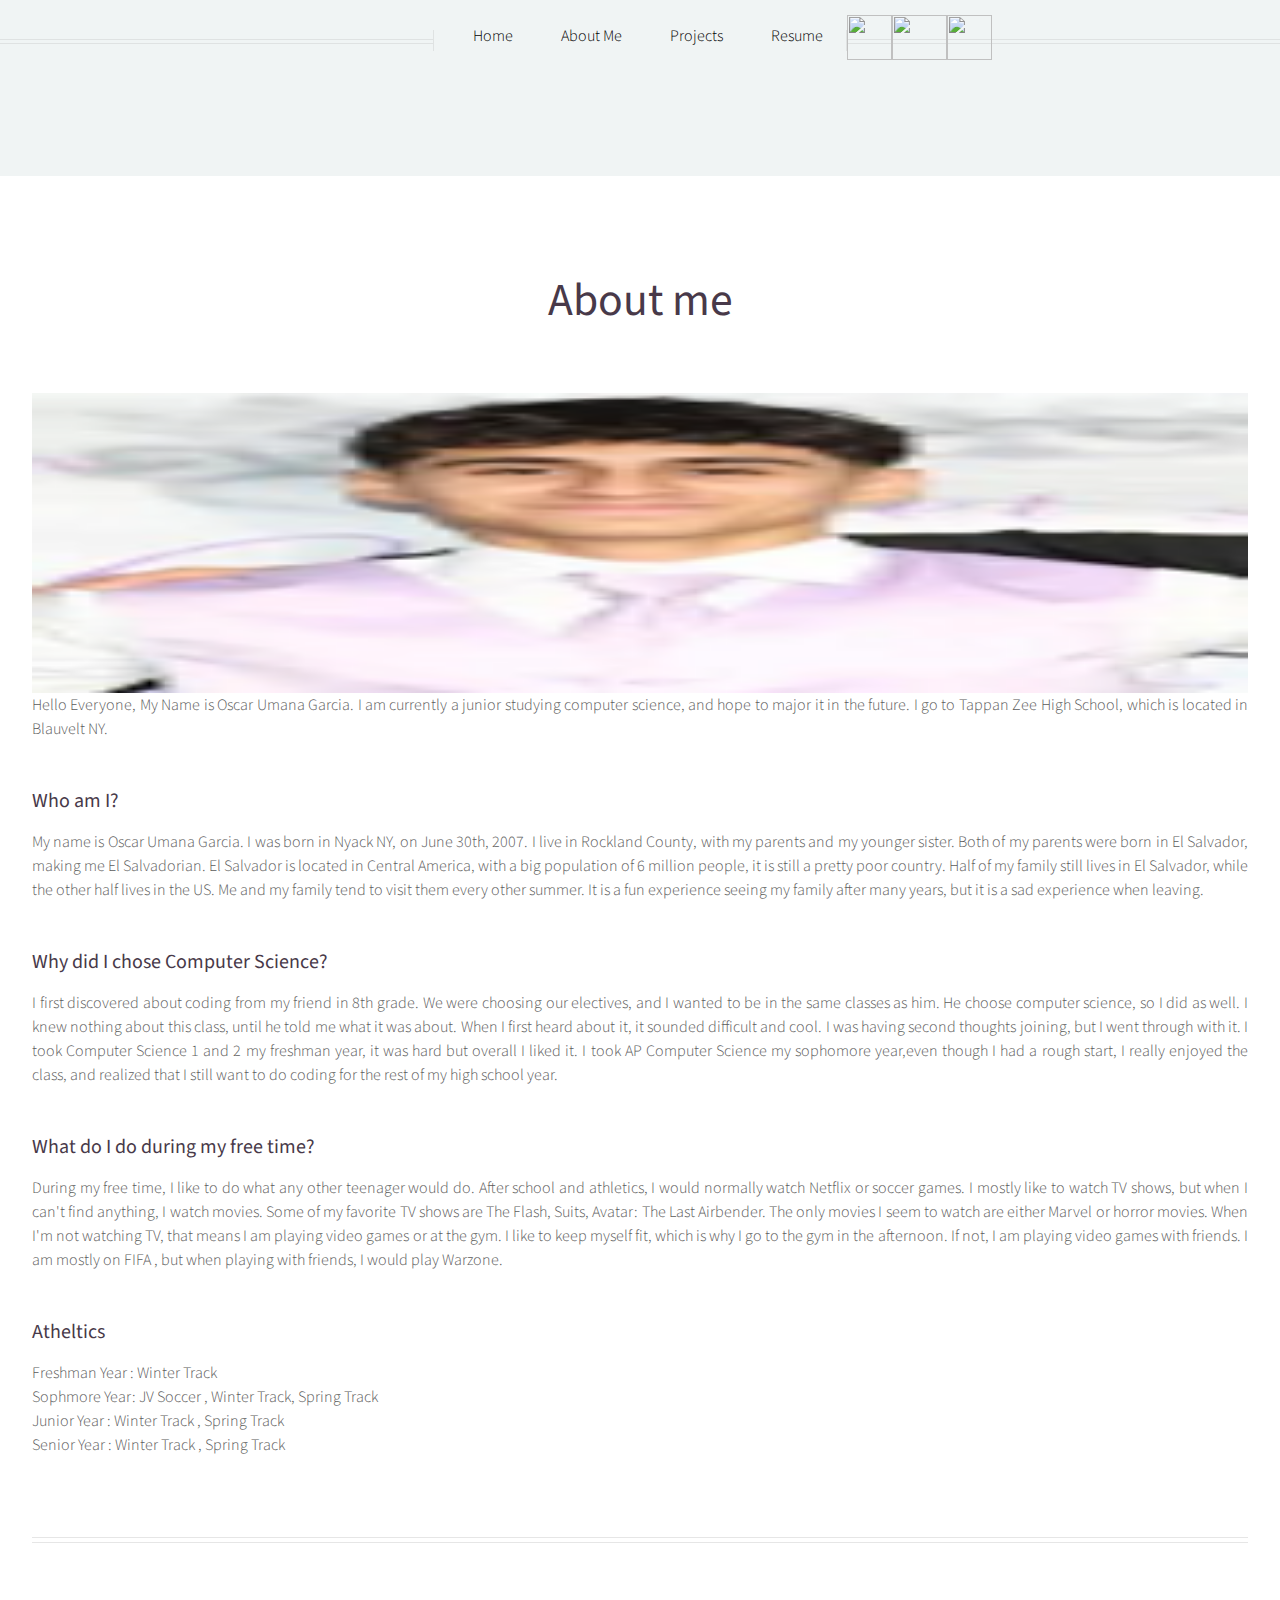
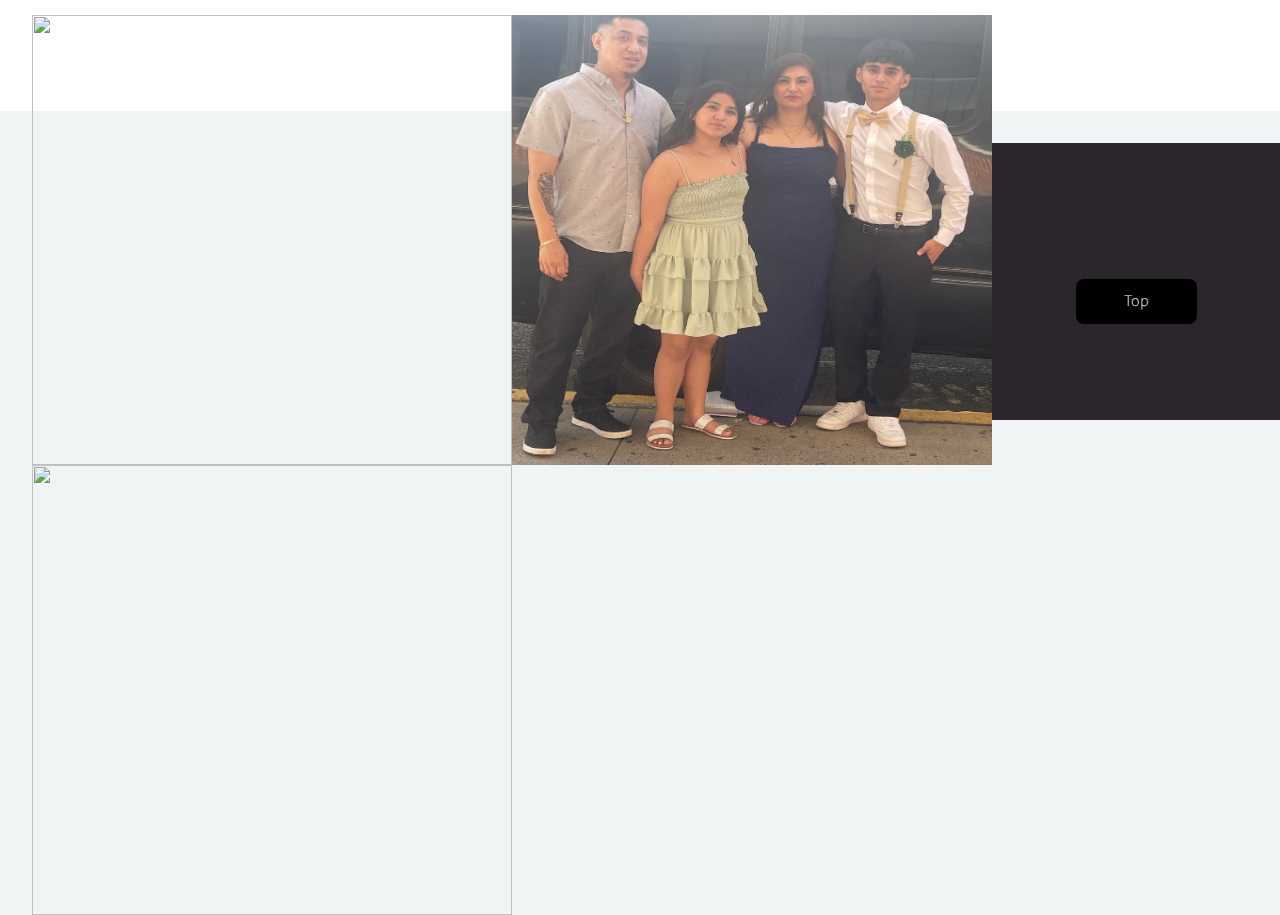
==== a.html @ 3006fb15 "Update a.html" ====
<!DOCTYPE HTML>
<!--
	Helios by HTML5 UP
	html5up.net | @ajlkn
	Free for personal and commercial use under the CCA 3.0 license (html5up.net/license)
-->
<html lang=en>
	<head>
		<title>Oscars Website - About Me</title>
		<meta charset="utf-8" />
		<meta name="viewport" content="width=device-width, initial-scale=1, user-scalable=no" />
		<link rel="stylesheet" href="assets/css/main.css" />
		<noscript><link rel="stylesheet" href="assets/css/noscript.css" /></noscript>
	</head>
	<body class="no-sidebar is-preload">
		<div id="page-wrapper">

			<!-- Header -->
				<div id="header">


					<!-- Nav -->
						<nav id="nav">
							<ul>
								<li><a href="index.html">Home</a></li>
								<li><a href="a.html">About Me</a></li>
								<li><a href="pw.html">Projects</a></li>
								<li><a href="https://online.flippingbook.com/view/595053201/">Resume</a></li>
							</ul>
							<div class="inline-block">
									<a href = "https://github.com/OU4583" target = "_blank"><img src="images/gh.png" width="45" height="45"></a>
									<a href = "mailto:oumanahev@gmail.com"><img src="images/pic.png" width="55" height="45"></a>
									<a href = "https://www.instagram.com/oscar.umana1/" target = "_blank"><img src="images/inst.png" width="45" height="45"></a>
							</div>
						</nav>
					<style>
						nav{
							color:black;
						}

						.inline-block{
							display:inline-block;
							position:absolute;
							bottom:15px;
							
						}

						body{
							min-width: 700px;
						}
					</style>
				</div>
				
				
			<!-- Main -->
				<div class="wrapper style1">

					<div class="container">
						<article id="main" class="special">
							<header>
								<h2><a href="#">About me</a></h2>
							</header>
							<div class="bt">
								<a href="#" class="image featured"><img src="images/me.png"  height="300"/></a>
								<p>
									Hello Everyone, My Name is Oscar Umana Garcia. I am currently a junior studying computer science, and hope to major it in the future. I go to Tappan Zee High School, which is located in Blauvelt NY. 
								</p>
							</div>

							<style>
								img{
									float:left;
								}
								.p{
									float:right;
								}
							</style>
							
<!--About Me Start-->		<section>
								<header>
									<h3>Who am I?</h3>
								</header>
								<p>
									My name is Oscar Umana Garcia. I was born in Nyack NY, on June 30th, 2007. I live in Rockland County, with my parents and my younger sister.
                                    Both of my parents were born in El Salvador, making me El Salvadorian. El Salvador is located in Central America,
                                    with a big population of 6 million people, it is still a pretty poor country. Half of my family still lives in El Salvador, while the 
                                    other half lives in the US. Me and my family tend to visit them every other summer. It is a fun experience seeing my family after many years,
                                    but it is a sad experience when leaving.
								</p>
							</section>
							<section>
								<header>
									<h3>Why did I chose Computer Science?</h3>
								</header>
								<p>
									I first discovered about coding from my friend in 8th grade. We were choosing our electives, and I wanted to be in the same classes as him. 
									He choose computer science, so I did as well. I knew nothing about this class, until he told me what it was about. When I first heard about it, 
									it sounded difficult and cool. I was having second thoughts joining, but I went through with it. I took Computer Science 1 and 2 my freshman 
									year, it was hard but overall I liked it. I took AP Computer Science my sophomore year,even though I had a rough start, I really enjoyed the 
									class, and realized that I still want to do coding for the rest of my high school year.


									
								</p>
							</section>
							<section>
								<header>
									<h3>What do I do during my free time?</h3>
								</header>
								<p>
									During my free time, I like to do what any other teenager would do. After school and athletics, I would normally watch Netflix or soccer games.
                                    I mostly like to watch TV shows, but when I can't find anything, I watch movies. Some of my favorite TV shows are The Flash, Suits, Avatar: The Last
                                    Airbender. The only movies I seem to watch are either Marvel or horror movies. When I'm not watching TV, that means I am playing video games or at
                                    the gym. I like to keep myself fit, which is why I go to the gym in the afternoon. If not, I am playing video games with friends. I am mostly on FIFA
                                    , but when playing with friends, I would play Warzone.
								</p>
							</section>
							<section>
								<header>
									<h3>Atheltics</h3>
								</header>
								<p>
									
									<div></div>Freshman Year : Winter Track<div></div>Sophmore Year: JV Soccer , Winter Track, Spring Track<div></div>Junior Year : Winter Track , Spring Track<div></div>Senior Year : Winter Track , Spring Track
								</p>
							</section>
<!--About Me End-->	</article>

						<hr />

<!--Pictures-->
					</div>
					<main class="workmain">
							

							<div class="port">
								<img class="w" src="images/baby.png" width="480" height="450">
								<img class="work" src="images/i2.jpg" width="480" height="450">
								<img class="working" src="images/g.png" width="480" height="450">
							</div>
						<style>
							.w{
								display:inline-block;
								position:relative;
			
							}
							.work{
								display:inline-block;
								position:relative;
							}
							.working{
								display:inline-block;
								position:relative;
							}
							
						
						</style>
						
					</main>



				</div>
				

			<!-- Footer -->
			<div id="footer">
				<div class="but">
					<footer>
						<a href="#header" class="button">Top</a>
					</footer>

				</div>
				<style>
					.but{
						text-align:center;
					}
				</style>
				<div></div>
				
			</div>
		</div>
			</div>

	</div>

	<!-- Scripts -->
		<script src="assets/js/jquery.min.js"></script>
		<script src="assets/js/jquery.dropotron.min.js"></script>
		<script src="assets/js/jquery.scrolly.min.js"></script>
		<script src="assets/js/jquery.scrollex.min.js"></script>
		<script src="assets/js/browser.min.js"></script>
		<script src="assets/js/breakpoints.min.js"></script>
		<script src="assets/js/util.js"></script>
		<script src="assets/js/main.js"></script>

</body>
</html>
---- assets/css/main.css ----
@import url("https://fonts.googleapis.com/css?family=Source+Sans+Pro:300,300italic,400,400italic,600");
@import url("fontawesome-all.min.css");

/*
	Helios by HTML5 UP
	html5up.net | @ajlkn
	Free for personal and commercial use under the CCA 3.0 license (html5up.net/license)
*/

html, body, div, span, applet, object,
iframe, h1, h2, h3, h4, h5, h6, p, blockquote,
pre, a, abbr, acronym, address, big, cite,
code, del, dfn, em, img, ins, kbd, q, s, samp,
small, strike, strong, sub, sup, tt, var, b,
u, i, center, dl, dt, dd, ol, ul, li, fieldset,
form, label, legend, table, caption, tbody,
tfoot, thead, tr, th, td, article, aside,
canvas, details, embed, figure, figcaption,
footer, header, hgroup, menu, nav, output, ruby,
section, summary, time, mark, audio, video {
	margin: 0;
	padding: 0;
	border: 0;
	font-size: 100%;
	font: inherit;
	vertical-align: baseline;}

article, aside, details, figcaption, figure,
footer, header, hgroup, menu, nav, section {
	display: block;}

body {
	line-height: 1;
}

ol, ul {
	list-style: none;
}

blockquote, q {
	quotes: none;
}

	blockquote:before, blockquote:after, q:before, q:after {
		content: '';
		content: none;
	}

table {
	border-collapse: collapse;
	border-spacing: 0;
}

body {
	-webkit-text-size-adjust: none;
}

mark {
	background-color: transparent;
	color: inherit;
}

p3{
	font-size:100em;
}

input::-moz-focus-inner {
	border: 0;
	padding: 0;
}

input, select, textarea {
	-moz-appearance: none;
	-webkit-appearance: none;
	-ms-appearance: none;
	appearance: none;
}

/* Basic */

	html {
		box-sizing: border-box;
	}

	*, *:before, *:after {
		box-sizing: inherit;
	}

	body {
		background: #f0f4f4;
		color: #5b5b5b;
		font-size: 15pt;
		line-height: 1.85em;
		font-family: 'Source Sans Pro', sans-serif;
		font-weight: 300;
	}

		body.is-preload *, body.is-preload *:before, body.is-preload *:after {
			-moz-animation: none !important;
			-webkit-animation: none !important;
			-ms-animation: none !important;
			animation: none !important;
			-moz-transition: none !important;
			-webkit-transition: none !important;
			-ms-transition: none !important;
			transition: none !important;
		}

	input, textarea, select {
		font-size: 15pt;
		line-height: 1.85em;
		font-family: 'Source Sans Pro', sans-serif;
		font-weight: 300;
	}

	h1, h2, h3, h4, h5, h6 {
		font-weight: 400;
		color: #483949;
		line-height: 1.25em;
	}

	h1 a, h2 a, h3 a, h4 a, h5 a, h6 a {
		color: inherit;
		text-decoration: none;
		border-bottom-color: transparent;
	}

	h1 strong, h2 strong, h3 strong, h4 strong, h5 strong, h6 strong {
		font-weight: 600;
	}

	h2 {
		font-size: 2.85em;
	}

	h3 {
		font-size: 1.25em;
	}

	h4 {
		font-size: 1em;
		margin: 0 0 0.25em 0;
	}

	strong, b {
		font-weight: 400;
		color: #483949;
	}

	em, i {
		font-style: italic;
	}

	a {
		color: inherit;
		border-bottom: solid 1px rgba(128, 128, 128, 0.15);
		text-decoration: none;
		-moz-transition: background-color 0.35s ease-in-out, color 0.35s ease-in-out, border-bottom-color 0.35s ease-in-out;
		-webkit-transition: background-color 0.35s ease-in-out, color 0.35s ease-in-out, border-bottom-color 0.35s ease-in-out;
		-ms-transition: background-color 0.35s ease-in-out, color 0.35s ease-in-out, border-bottom-color 0.35s ease-in-out;
		transition: background-color 0.35s ease-in-out, color 0.35s ease-in-out, border-bottom-color 0.35s ease-in-out;
	}

		a:hover {
			color: #ef8376;
			border-bottom-color: transparent;
		}

	sub {
		position: relative;
		top: 0.5em;
		font-size: 0.8em;
	}

	sup {
		position: relative;
		top: -0.5em;
		font-size: 0.8em;
	}

	blockquote {
		border-left: solid 0.5em #ddd;
		padding: 1em 0 1em 2em;
		font-style: italic;
	}

	p, ul, ol, dl, table {
		margin-bottom: 1em;
	}

	p {
		text-align: justify;
	}

	br.clear {
		clear: both;
	}

	hr {
		position: relative;
		display: block;
		border: 0;
		top: 4.5em;
		margin-bottom: 9em;
		height: 6px;
		border-top: solid 1px rgba(128, 128, 128, 0.2);
		border-bottom: solid 1px rgba(128, 128, 128, 0.2);
	}

		hr:before, hr:after {
			content: '';
			position: absolute;
			top: -8px;
			display: block;
			width: 1px;
			height: 21px;
			background: rgba(128, 128, 128, 0.2);
		}

		hr:before {
			left: -1px;
		}

		hr:after {
			right: -1px;
		}

	.timestamp {
		color: rgba(128, 128, 128, 0.75);
		font-size: 0.8em;
	}

/* Container */

	.container {
		margin: 0 auto;
		max-width: 100%;
		width: 1400px;
	}

		@media screen and (max-width: 1680px) {

			.container {
				width: 1200px;
			}

		}

		@media screen and (max-width: 1280px) {

			.container {
				width: 100%;
			}

		}

		@media screen and (max-width: 960px) {

			.container {
				width: 100%;
			}

		}

		@media screen and (max-width: 840px) {

			.container {
				width: 100%;
			}

		}

		@media screen and (max-width: 736px) {

			.container {
				width: 100%;
			}

		}

/* Row */

	.row {
		display: flex;
		flex-wrap: wrap;
		box-sizing: border-box;
		align-items: stretch;
	}

		.row > * {
			box-sizing: border-box;
		}

		.row.gtr-uniform > * > :last-child {
			margin-bottom: 0;
		}

		.row.aln-left {
			justify-content: flex-start;
		}

		.row.aln-center {
			justify-content: center;
		}

		.row.aln-right {
			justify-content: flex-end;
		}

		.row.aln-top {
			align-items: flex-start;
		}

		.row.aln-middle {
			align-items: center;
		}

		.row.aln-bottom {
			align-items: flex-end;
		}

		.row > .imp {
			order: -1;
		}

		.row > .col-1 {
			width: 8.33333%;
		}

		.row > .off-1 {
			margin-left: 8.33333%;
		}

		.row > .col-2 {
			width: 16.66667%;
		}

		.row > .off-2 {
			margin-left: 16.66667%;
		}

		.row > .col-3 {
			width: 25%;
		}

		.row > .off-3 {
			margin-left: 25%;
		}

		.row > .col-4 {
			width: 33.33333%;
		}

		.row > .off-4 {
			margin-left: 33.33333%;
		}

		.row > .col-5 {
			width: 41.66667%;
		}

		.row > .off-5 {
			margin-left: 41.66667%;
		}

		.row > .col-6 {
			width: 50%;
		}

		.row > .off-6 {
			margin-left: 50%;
		}

		.row > .col-7 {
			width: 58.33333%;
		}

		.row > .off-7 {
			margin-left: 58.33333%;
		}

		.row > .col-8 {
			width: 66.66667%;
		}

		.row > .off-8 {
			margin-left: 66.66667%;
		}

		.row > .col-9 {
			width: 75%;
		}

		.row > .off-9 {
			margin-left: 75%;
		}

		.row > .col-10 {
			width: 83.33333%;
		}

		.row > .off-10 {
			margin-left: 83.33333%;
		}

		.row > .col-11 {
			width: 91.66667%;
		}

		.row > .off-11 {
			margin-left: 91.66667%;
		}

		.row > .col-12 {
			width: 100%;
		}

		.row > .off-12 {
			margin-left: 100%;
		}

		.row.gtr-0 {
			margin-top: 0px;
			margin-left: 0px;
		}

			.row.gtr-0 > * {
				padding: 0px 0 0 0px;
			}

			.row.gtr-0.gtr-uniform {
				margin-top: 0px;
			}

				.row.gtr-0.gtr-uniform > * {
					padding-top: 0px;
				}

		.row.gtr-25 {
			margin-top: -10px;
			margin-left: -10px;
		}

			.row.gtr-25 > * {
				padding: 10px 0 0 10px;
			}

			.row.gtr-25.gtr-uniform {
				margin-top: -10px;
			}

				.row.gtr-25.gtr-uniform > * {
					padding-top: 10px;
				}

		.row.gtr-50 {
			margin-top: -20px;
			margin-left: -20px;
		}

			.row.gtr-50 > * {
				padding: 20px 0 0 20px;
			}

			.row.gtr-50.gtr-uniform {
				margin-top: -20px;
			}

				.row.gtr-50.gtr-uniform > * {
					padding-top: 20px;
				}

		.row {
			margin-top: -40px;
			margin-left: -40px;
		}

			.row > * {
				padding: 40px 0 0 40px;
			}

			.row.gtr-uniform {
				margin-top: -40px;
			}

				.row.gtr-uniform > * {
					padding-top: 40px;
				}

		.row.gtr-150 {
			margin-top: -60px;
			margin-left: -60px;
		}

			.row.gtr-150 > * {
				padding: 60px 0 0 60px;
			}

			.row.gtr-150.gtr-uniform {
				margin-top: -60px;
			}

				.row.gtr-150.gtr-uniform > * {
					padding-top: 60px;
				}

		.row.gtr-200 {
			margin-top: -80px;
			margin-left: -80px;
		}

			.row.gtr-200 > * {
				padding: 80px 0 0 80px;
			}

			.row.gtr-200.gtr-uniform {
				margin-top: -80px;
			}

				.row.gtr-200.gtr-uniform > * {
					padding-top: 80px;
				}

		@media screen and (max-width: 1680px) {

			.row {
				display: flex;
				flex-wrap: wrap;
				box-sizing: border-box;
				align-items: stretch;
			}

				.row > * {
					box-sizing: border-box;
				}

				.row.gtr-uniform > * > :last-child {
					margin-bottom: 0;
				}

				.row.aln-left {
					justify-content: flex-start;
				}

				.row.aln-center {
					justify-content: center;
				}

				.row.aln-right {
					justify-content: flex-end;
				}

				.row.aln-top {
					align-items: flex-start;
				}

				.row.aln-middle {
					align-items: center;
				}

				.row.aln-bottom {
					align-items: flex-end;
				}

				.row > .imp-wide {
					order: -1;
				}

				.row > .col-1-wide {
					width: 8.33333%;
				}

				.row > .off-1-wide {
					margin-left: 8.33333%;
				}

				.row > .col-2-wide {
					width: 16.66667%;
				}

				.row > .off-2-wide {
					margin-left: 16.66667%;
				}

				.row > .col-3-wide {
					width: 25%;
				}

				.row > .off-3-wide {
					margin-left: 25%;
				}

				.row > .col-4-wide {
					width: 33.33333%;
				}

				.row > .off-4-wide {
					margin-left: 33.33333%;
				}

				.row > .col-5-wide {
					width: 41.66667%;
				}

				.row > .off-5-wide {
					margin-left: 41.66667%;
				}

				.row > .col-6-wide {
					width: 50%;
				}

				.row > .off-6-wide {
					margin-left: 50%;
				}

				.row > .col-7-wide {
					width: 58.33333%;
				}

				.row > .off-7-wide {
					margin-left: 58.33333%;
				}

				.row > .col-8-wide {
					width: 66.66667%;
				}

				.row > .off-8-wide {
					margin-left: 66.66667%;
				}

				.row > .col-9-wide {
					width: 75%;
				}

				.row > .off-9-wide {
					margin-left: 75%;
				}

				.row > .col-10-wide {
					width: 83.33333%;
				}

				.row > .off-10-wide {
					margin-left: 83.33333%;
				}

				.row > .col-11-wide {
					width: 91.66667%;
				}

				.row > .off-11-wide {
					margin-left: 91.66667%;
				}

				.row > .col-12-wide {
					width: 100%;
				}

				.row > .off-12-wide {
					margin-left: 100%;
				}

				.row.gtr-0 {
					margin-top: 0px;
					margin-left: 0px;
				}

					.row.gtr-0 > * {
						padding: 0px 0 0 0px;
					}

					.row.gtr-0.gtr-uniform {
						margin-top: 0px;
					}

						.row.gtr-0.gtr-uniform > * {
							padding-top: 0px;
						}

				.row.gtr-25 {
					margin-top: -10px;
					margin-left: -10px;
				}

					.row.gtr-25 > * {
						padding: 10px 0 0 10px;
					}

					.row.gtr-25.gtr-uniform {
						margin-top: -10px;
					}

						.row.gtr-25.gtr-uniform > * {
							padding-top: 10px;
						}

				.row.gtr-50 {
					margin-top: -20px;
					margin-left: -20px;
				}

					.row.gtr-50 > * {
						padding: 20px 0 0 20px;
					}

					.row.gtr-50.gtr-uniform {
						margin-top: -20px;
					}

						.row.gtr-50.gtr-uniform > * {
							padding-top: 20px;
						}

				.row {
					margin-top: -40px;
					margin-left: -40px;
				}

					.row > * {
						padding: 40px 0 0 40px;
					}

					.row.gtr-uniform {
						margin-top: -40px;
					}

						.row.gtr-uniform > * {
							padding-top: 40px;
						}

				.row.gtr-150 {
					margin-top: -60px;
					margin-left: -60px;
				}

					.row.gtr-150 > * {
						padding: 60px 0 0 60px;
					}

					.row.gtr-150.gtr-uniform {
						margin-top: -60px;
					}

						.row.gtr-150.gtr-uniform > * {
							padding-top: 60px;
						}

				.row.gtr-200 {
					margin-top: -80px;
					margin-left: -80px;
				}

					.row.gtr-200 > * {
						padding: 80px 0 0 80px;
					}

					.row.gtr-200.gtr-uniform {
						margin-top: -80px;
					}

						.row.gtr-200.gtr-uniform > * {
							padding-top: 80px;
						}

		}

		@media screen and (max-width: 1280px) {

			.row {
				display: flex;
				flex-wrap: wrap;
				box-sizing: border-box;
				align-items: stretch;
			}

				.row > * {
					box-sizing: border-box;
				}

				.row.gtr-uniform > * > :last-child {
					margin-bottom: 0;
				}

				.row.aln-left {
					justify-content: flex-start;
				}

				.row.aln-center {
					justify-content: center;
				}

				.row.aln-right {
					justify-content: flex-end;
				}

				.row.aln-top {
					align-items: flex-start;
				}

				.row.aln-middle {
					align-items: center;
				}

				.row.aln-bottom {
					align-items: flex-end;
				}

				.row > .imp-normal {
					order: -1;
				}

				.row > .col-1-normal {
					width: 8.33333%;
				}

				.row > .off-1-normal {
					margin-left: 8.33333%;
				}

				.row > .col-2-normal {
					width: 16.66667%;
				}

				.row > .off-2-normal {
					margin-left: 16.66667%;
				}

				.row > .col-3-normal {
					width: 25%;
				}

				.row > .off-3-normal {
					margin-left: 25%;
				}

				.row > .col-4-normal {
					width: 33.33333%;
				}

				.row > .off-4-normal {
					margin-left: 33.33333%;
				}

				.row > .col-5-normal {
					width: 41.66667%;
				}

				.row > .off-5-normal {
					margin-left: 41.66667%;
				}

				.row > .col-6-normal {
					width: 50%;
				}

				.row > .off-6-normal {
					margin-left: 50%;
				}

				.row > .col-7-normal {
					width: 58.33333%;
				}

				.row > .off-7-normal {
					margin-left: 58.33333%;
				}

				.row > .col-8-normal {
					width: 66.66667%;
				}

				.row > .off-8-normal {
					margin-left: 66.66667%;
				}

				.row > .col-9-normal {
					width: 75%;
				}

				.row > .off-9-normal {
					margin-left: 75%;
				}

				.row > .col-10-normal {
					width: 83.33333%;
				}

				.row > .off-10-normal {
					margin-left: 83.33333%;
				}

				.row > .col-11-normal {
					width: 91.66667%;
				}

				.row > .off-11-normal {
					margin-left: 91.66667%;
				}

				.row > .col-12-normal {
					width: 100%;
				}

				.row > .off-12-normal {
					margin-left: 100%;
				}

				.row.gtr-0 {
					margin-top: 0px;
					margin-left: 0px;
				}

					.row.gtr-0 > * {
						padding: 0px 0 0 0px;
					}

					.row.gtr-0.gtr-uniform {
						margin-top: 0px;
					}

						.row.gtr-0.gtr-uniform > * {
							padding-top: 0px;
						}

				.row.gtr-25 {
					margin-top: -9px;
					margin-left: -9px;
				}

					.row.gtr-25 > * {
						padding: 9px 0 0 9px;
					}

					.row.gtr-25.gtr-uniform {
						margin-top: -9px;
					}

						.row.gtr-25.gtr-uniform > * {
							padding-top: 9px;
						}

				.row.gtr-50 {
					margin-top: -18px;
					margin-left: -18px;
				}

					.row.gtr-50 > * {
						padding: 18px 0 0 18px;
					}

					.row.gtr-50.gtr-uniform {
						margin-top: -18px;
					}

						.row.gtr-50.gtr-uniform > * {
							padding-top: 18px;
						}

				.row {
					margin-top: -36px;
					margin-left: -36px;
				}

					.row > * {
						padding: 36px 0 0 36px;
					}

					.row.gtr-uniform {
						margin-top: -36px;
					}

						.row.gtr-uniform > * {
							padding-top: 36px;
						}

				.row.gtr-150 {
					margin-top: -54px;
					margin-left: -54px;
				}

					.row.gtr-150 > * {
						padding: 54px 0 0 54px;
					}

					.row.gtr-150.gtr-uniform {
						margin-top: -54px;
					}

						.row.gtr-150.gtr-uniform > * {
							padding-top: 54px;
						}

				.row.gtr-200 {
					margin-top: -72px;
					margin-left: -72px;
				}

					.row.gtr-200 > * {
						padding: 72px 0 0 72px;
					}

					.row.gtr-200.gtr-uniform {
						margin-top: -72px;
					}

						.row.gtr-200.gtr-uniform > * {
							padding-top: 72px;
						}

		}

		@media screen and (max-width: 960px) {

			.row {
				display: flex;
				flex-wrap: wrap;
				box-sizing: border-box;
				align-items: stretch;
			}

				.row > * {
					box-sizing: border-box;
				}

				.row.gtr-uniform > * > :last-child {
					margin-bottom: 0;
				}

				.row.aln-left {
					justify-content: flex-start;
				}

				.row.aln-center {
					justify-content: center;
				}

				.row.aln-right {
					justify-content: flex-end;
				}

				.row.aln-top {
					align-items: flex-start;
				}

				.row.aln-middle {
					align-items: center;
				}

				.row.aln-bottom {
					align-items: flex-end;
				}

				.row > .imp-narrow {
					order: -1;
				}

				.row > .col-1-narrow {
					width: 8.33333%;
				}

				.row > .off-1-narrow {
					margin-left: 8.33333%;
				}

				.row > .col-2-narrow {
					width: 16.66667%;
				}

				.row > .off-2-narrow {
					margin-left: 16.66667%;
				}

				.row > .col-3-narrow {
					width: 25%;
				}

				.row > .off-3-narrow {
					margin-left: 25%;
				}

				.row > .col-4-narrow {
					width: 33.33333%;
				}

				.row > .off-4-narrow {
					margin-left: 33.33333%;
				}

				.row > .col-5-narrow {
					width: 41.66667%;
				}

				.row > .off-5-narrow {
					margin-left: 41.66667%;
				}

				.row > .col-6-narrow {
					width: 50%;
				}

				.row > .off-6-narrow {
					margin-left: 50%;
				}

				.row > .col-7-narrow {
					width: 58.33333%;
				}

				.row > .off-7-narrow {
					margin-left: 58.33333%;
				}

				.row > .col-8-narrow {
					width: 66.66667%;
				}

				.row > .off-8-narrow {
					margin-left: 66.66667%;
				}

				.row > .col-9-narrow {
					width: 75%;
				}

				.row > .off-9-narrow {
					margin-left: 75%;
				}

				.row > .col-10-narrow {
					width: 83.33333%;
				}

				.row > .off-10-narrow {
					margin-left: 83.33333%;
				}

				.row > .col-11-narrow {
					width: 91.66667%;
				}

				.row > .off-11-narrow {
					margin-left: 91.66667%;
				}

				.row > .col-12-narrow {
					width: 100%;
				}

				.row > .off-12-narrow {
					margin-left: 100%;
				}

				.row.gtr-0 {
					margin-top: 0px;
					margin-left: 0px;
				}

					.row.gtr-0 > * {
						padding: 0px 0 0 0px;
					}

					.row.gtr-0.gtr-uniform {
						margin-top: 0px;
					}

						.row.gtr-0.gtr-uniform > * {
							padding-top: 0px;
						}

				.row.gtr-25 {
					margin-top: -8px;
					margin-left: -8px;
				}

					.row.gtr-25 > * {
						padding: 8px 0 0 8px;
					}

					.row.gtr-25.gtr-uniform {
						margin-top: -8px;
					}

						.row.gtr-25.gtr-uniform > * {
							padding-top: 8px;
						}

				.row.gtr-50 {
					margin-top: -16px;
					margin-left: -16px;
				}

					.row.gtr-50 > * {
						padding: 16px 0 0 16px;
					}

					.row.gtr-50.gtr-uniform {
						margin-top: -16px;
					}

						.row.gtr-50.gtr-uniform > * {
							padding-top: 16px;
						}

				.row {
					margin-top: -32px;
					margin-left: -32px;
				}

					.row > * {
						padding: 32px 0 0 32px;
					}

					.row.gtr-uniform {
						margin-top: -32px;
					}

						.row.gtr-uniform > * {
							padding-top: 32px;
						}

				.row.gtr-150 {
					margin-top: -48px;
					margin-left: -48px;
				}

					.row.gtr-150 > * {
						padding: 48px 0 0 48px;
					}

					.row.gtr-150.gtr-uniform {
						margin-top: -48px;
					}

						.row.gtr-150.gtr-uniform > * {
							padding-top: 48px;
						}

				.row.gtr-200 {
					margin-top: -64px;
					margin-left: -64px;
				}

					.row.gtr-200 > * {
						padding: 64px 0 0 64px;
					}

					.row.gtr-200.gtr-uniform {
						margin-top: -64px;
					}

						.row.gtr-200.gtr-uniform > * {
							padding-top: 64px;
						}

		}

		@media screen and (max-width: 840px) {

			.row {
				display: flex;
				flex-wrap: wrap;
				box-sizing: border-box;
				align-items: stretch;
			}

				.row > * {
					box-sizing: border-box;
				}

				.row.gtr-uniform > * > :last-child {
					margin-bottom: 0;
				}

				.row.aln-left {
					justify-content: flex-start;
				}

				.row.aln-center {
					justify-content: center;
				}

				.row.aln-right {
					justify-content: flex-end;
				}

				.row.aln-top {
					align-items: flex-start;
				}

				.row.aln-middle {
					align-items: center;
				}

				.row.aln-bottom {
					align-items: flex-end;
				}

				.row > .imp-narrower {
					order: -1;
				}

				.row > .col-1-narrower {
					width: 8.33333%;
				}

				.row > .off-1-narrower {
					margin-left: 8.33333%;
				}

				.row > .col-2-narrower {
					width: 16.66667%;
				}

				.row > .off-2-narrower {
					margin-left: 16.66667%;
				}

				.row > .col-3-narrower {
					width: 25%;
				}

				.row > .off-3-narrower {
					margin-left: 25%;
				}

				.row > .col-4-narrower {
					width: 33.33333%;
				}

				.row > .off-4-narrower {
					margin-left: 33.33333%;
				}

				.row > .col-5-narrower {
					width: 41.66667%;
				}

				.row > .off-5-narrower {
					margin-left: 41.66667%;
				}

				.row > .col-6-narrower {
					width: 50%;
				}

				.row > .off-6-narrower {
					margin-left: 50%;
				}

				.row > .col-7-narrower {
					width: 58.33333%;
				}

				.row > .off-7-narrower {
					margin-left: 58.33333%;
				}

				.row > .col-8-narrower {
					width: 66.66667%;
				}

				.row > .off-8-narrower {
					margin-left: 66.66667%;
				}

				.row > .col-9-narrower {
					width: 75%;
				}

				.row > .off-9-narrower {
					margin-left: 75%;
				}

				.row > .col-10-narrower {
					width: 83.33333%;
				}

				.row > .off-10-narrower {
					margin-left: 83.33333%;
				}

				.row > .col-11-narrower {
					width: 91.66667%;
				}

				.row > .off-11-narrower {
					margin-left: 91.66667%;
				}

				.row > .col-12-narrower {
					width: 100%;
				}

				.row > .off-12-narrower {
					margin-left: 100%;
				}

				.row.gtr-0 {
					margin-top: 0px;
					margin-left: 0px;
				}

					.row.gtr-0 > * {
						padding: 0px 0 0 0px;
					}

					.row.gtr-0.gtr-uniform {
						margin-top: 0px;
					}

						.row.gtr-0.gtr-uniform > * {
							padding-top: 0px;
						}

				.row.gtr-25 {
					margin-top: -8px;
					margin-left: -8px;
				}

					.row.gtr-25 > * {
						padding: 8px 0 0 8px;
					}

					.row.gtr-25.gtr-uniform {
						margin-top: -8px;
					}

						.row.gtr-25.gtr-uniform > * {
							padding-top: 8px;
						}

				.row.gtr-50 {
					margin-top: -16px;
					margin-left: -16px;
				}

					.row.gtr-50 > * {
						padding: 16px 0 0 16px;
					}

					.row.gtr-50.gtr-uniform {
						margin-top: -16px;
					}

						.row.gtr-50.gtr-uniform > * {
							padding-top: 16px;
						}

				.row {
					margin-top: -32px;
					margin-left: -32px;
				}

					.row > * {
						padding: 32px 0 0 32px;
					}

					.row.gtr-uniform {
						margin-top: -32px;
					}

						.row.gtr-uniform > * {
							padding-top: 32px;
						}

				.row.gtr-150 {
					margin-top: -48px;
					margin-left: -48px;
				}

					.row.gtr-150 > * {
						padding: 48px 0 0 48px;
					}

					.row.gtr-150.gtr-uniform {
						margin-top: -48px;
					}

						.row.gtr-150.gtr-uniform > * {
							padding-top: 48px;
						}

				.row.gtr-200 {
					margin-top: -64px;
					margin-left: -64px;
				}

					.row.gtr-200 > * {
						padding: 64px 0 0 64px;
					}

					.row.gtr-200.gtr-uniform {
						margin-top: -64px;
					}

						.row.gtr-200.gtr-uniform > * {
							padding-top: 64px;
						}

		}

		@media screen and (max-width: 736px) {

			.row {
				display: flex;
				flex-wrap: wrap;
				box-sizing: border-box;
				align-items: stretch;
			}

				.row > * {
					box-sizing: border-box;
				}

				.row.gtr-uniform > * > :last-child {
					margin-bottom: 0;
				}

				.row.aln-left {
					justify-content: flex-start;
				}

				.row.aln-center {
					justify-content: center;
				}

				.row.aln-right {
					justify-content: flex-end;
				}

				.row.aln-top {
					align-items: flex-start;
				}

				.row.aln-middle {
					align-items: center;
				}

				.row.aln-bottom {
					align-items: flex-end;
				}

				.row > .imp-mobile {
					order: -1;
				}

				.row > .col-1-mobile {
					width: 8.33333%;
				}

				.row > .off-1-mobile {
					margin-left: 8.33333%;
				}

				.row > .col-2-mobile {
					width: 16.66667%;
				}

				.row > .off-2-mobile {
					margin-left: 16.66667%;
				}

				.row > .col-3-mobile {
					width: 25%;
				}

				.row > .off-3-mobile {
					margin-left: 25%;
				}

				.row > .col-4-mobile {
					width: 33.33333%;
				}

				.row > .off-4-mobile {
					margin-left: 33.33333%;
				}

				.row > .col-5-mobile {
					width: 41.66667%;
				}

				.row > .off-5-mobile {
					margin-left: 41.66667%;
				}

				.row > .col-6-mobile {
					width: 50%;
				}

				.row > .off-6-mobile {
					margin-left: 50%;
				}

				.row > .col-7-mobile {
					width: 58.33333%;
				}

				.row > .off-7-mobile {
					margin-left: 58.33333%;
				}

				.row > .col-8-mobile {
					width: 66.66667%;
				}

				.row > .off-8-mobile {
					margin-left: 66.66667%;
				}

				.row > .col-9-mobile {
					width: 75%;
				}

				.row > .off-9-mobile {
					margin-left: 75%;
				}

				.row > .col-10-mobile {
					width: 83.33333%;
				}

				.row > .off-10-mobile {
					margin-left: 83.33333%;
				}

				.row > .col-11-mobile {
					width: 91.66667%;
				}

				.row > .off-11-mobile {
					margin-left: 91.66667%;
				}

				.row > .col-12-mobile {
					width: 100%;
				}

				.row > .off-12-mobile {
					margin-left: 100%;
				}

				.row.gtr-0 {
					margin-top: 0px;
					margin-left: 0px;
				}

					.row.gtr-0 > * {
						padding: 0px 0 0 0px;
					}

					.row.gtr-0.gtr-uniform {
						margin-top: 0px;
					}

						.row.gtr-0.gtr-uniform > * {
							padding-top: 0px;
						}

				.row.gtr-25 {
					margin-top: -5px;
					margin-left: -5px;
				}

					.row.gtr-25 > * {
						padding: 5px 0 0 5px;
					}

					.row.gtr-25.gtr-uniform {
						margin-top: -5px;
					}

						.row.gtr-25.gtr-uniform > * {
							padding-top: 5px;
						}

				.row.gtr-50 {
					margin-top: -10px;
					margin-left: -10px;
				}

					.row.gtr-50 > * {
						padding: 10px 0 0 10px;
					}

					.row.gtr-50.gtr-uniform {
						margin-top: -10px;
					}

						.row.gtr-50.gtr-uniform > * {
							padding-top: 10px;
						}

				.row {
					margin-top: -20px;
					margin-left: -20px;
				}

					.row > * {
						padding: 20px 0 0 20px;
					}

					.row.gtr-uniform {
						margin-top: -20px;
					}

						.row.gtr-uniform > * {
							padding-top: 20px;
						}

				.row.gtr-150 {
					margin-top: -30px;
					margin-left: -30px;
				}

					.row.gtr-150 > * {
						padding: 30px 0 0 30px;
					}

					.row.gtr-150.gtr-uniform {
						margin-top: -30px;
					}

						.row.gtr-150.gtr-uniform > * {
							padding-top: 30px;
						}

				.row.gtr-200 {
					margin-top: -40px;
					margin-left: -40px;
				}

					.row.gtr-200 > * {
						padding: 40px 0 0 40px;
					}

					.row.gtr-200.gtr-uniform {
						margin-top: -40px;
					}

						.row.gtr-200.gtr-uniform > * {
							padding-top: 40px;
						}

		}

/* Sections/Article */

	section, article {
		margin-bottom: 3em;
	}

		section > :last-child, section:last-child, article > :last-child, article:last-child {
			margin-bottom: 0;
		}

		section.special > header, section.special > footer, article.special > header, article.special > footer {
			text-align: center;
		}

	.row > section, .row > article {
		margin-bottom: 0;
	}

	header {
		margin: 0 0 1em 0;
	}

		header > p {
			display: block;
			font-size: 1.5em;
			margin: 1em 0 2em 0;
			line-height: 1.5em;
			text-align: inherit;
		}

	footer {
		margin: 2.5em 0 0 0;
	}

/* Image */

	.image {
		position: relative;
		display: inline-block;
		border: 0;
		outline: 0;
	}

		.image img {
			display: block;
			width: 100%;
		}

		.image.fit {
			display: block;
			width: 100%;
		}

		.image.featured {
			display: block;
			width: 100%;
			margin: 0 0 4em 0;
		}

		.image.left {
			float: left;
			margin: 0 2em 2em 0;
		}

		.image.centered {
			display: block;
			margin: 0 0 2em 0;
		}

			.image.centered img {
				margin: 0 auto;
				width: auto;
			}

/* List */

	ul {
		list-style: disc;
		padding-left: 1em;
	}

		ul li {
			padding-left: 0.5em;
		}

	ol {
		list-style: decimal;
		padding-left: 1.25em;
	}

		ol li {
			padding-left: 0.25em;
		}

/* Actions */

	ul.actions {
		margin: 3em 0 0 0;
		list-style: none;
		padding-left: 0;
	}

		form ul.actions {
			margin-top: 0;
		}

		ul.actions li {
			display: inline-block;
			margin: 0 0.75em 0 0.75em;
			padding-left: 0;
		}

			ul.actions li:first-child {
				margin-left: 0;
			}

			ul.actions li:last-child {
				margin-right: 0;
			}

/* Divided */

	ul.divided {
		list-style: none;
		padding-left: 0;
	}

		ul.divided li {
			border-top: solid 1px rgba(128, 128, 128, 0.2);
			padding-top: 1.5em;
			margin-top: 1.5em;
			padding-left: 0;
		}

			ul.divided li:first-child {
				border-top: 0;
				padding-top: 0;
				margin-top: 0;
			}

/* Menu */

	ul.menu {
		height: 1em;
		line-height: 1em;
		list-style: none;
		padding-left: 0;
	}

		ul.menu li {
			display: inline-block;
			border-left: solid 1px rgba(128, 128, 128, 0.2);
			padding-left: 1.25em;
			margin-left: 1.25em;
		}

			ul.menu li:first-child {
				border-left: 0;
				padding-left: 0;
				margin-left: 0;
			}

/* Icons */

	ul.icons {
		position: relative;
		background: rgba(128, 128, 128, 0.05);
		border-radius: 4em;
		display: inline-block;
		padding: 0.35em 0.75em 0.35em 0.75em;
		font-size: 1.25em;
		cursor: default;
		list-style: none;
	}

		ul.icons li {
			display: inline-block;
			padding-left: 0;
		}

			ul.icons li a {
				display: inline-block;
				background: none;
				width: 2.5em;
				height: 2.5em;
				line-height: 2.5em;
				text-align: center;
				border-radius: 100%;
				border: 0;
				color: inherit;
			}

				ul.icons li a:hover {
					color: #ef8376;
				}

/* Form */

	form label {
		display: block;
		font-weight: 400;
		color: #483949;
		margin: 0 0 1em 0;
	}

	form input[type="text"],
	form input[type="email"],
	form input[type="password"],
	form select,
	form textarea {
		-webkit-appearance: none;
		display: block;
		border: 0;
		background: #fafafa;
		width: 100%;
		border-radius: 0.5em;
		border: solid 1px #E5E5E5;
		padding: 1em;
		-moz-transition: background-color 0.35s ease-in-out, border-color 0.35s ease-in-out;
		-webkit-transition: background-color 0.35s ease-in-out, border-color 0.35s ease-in-out;
		-ms-transition: background-color 0.35s ease-in-out, border-color 0.35s ease-in-out;
		transition: background-color 0.35s ease-in-out, border-color 0.35s ease-in-out;
	}

		form input[type="text"]:focus,
		form input[type="email"]:focus,
		form input[type="password"]:focus,
		form select:focus,
		form textarea:focus {
			background: #fff;
			border-color: #df7366;
		}

	form input[type="text"],
	form input[type="email"],
	form input[type="password"],
	form select {
		line-height: 1em;
	}

	form textarea {
		min-height: 9em;
	}

	form ::-webkit-input-placeholder {
		color: #555 !important;
	}

	form :-moz-placeholder {
		color: #555 !important;
	}

	form ::-moz-placeholder {
		color: #555 !important;
	}

	form :-ms-input-placeholder {
		color: #555 !important;
	}

	form ::-moz-focus-inner {
		border: 0;
	}

/* Table */

	table {
		width: 100%;
	}

		table.default {
			width: 100%;
		}

			table.default tbody tr {
				border-top: solid 1px #e5e5e5;
			}

				table.default tbody tr:first-child {
					border-top: 0;
				}

				table.default tbody tr:nth-child(2n+1) {
					background: #fafafa;
				}

			table.default td {
				padding: 0.5em 1em 0.5em 1em;
			}

			table.default th {
				text-align: left;
				font-weight: 400;
				padding: 0.5em 1em 0.5em 1em;
			}

			table.default thead {
				border-bottom: solid 2px #e5e5e5;
			}

			table.default tfoot {
				border-top: solid 2px #e5e5e5;
			}

/* Button */

	input[type="button"],
	input[type="submit"],
	input[type="reset"],
	button,
	.button {
		position: relative;
		display: inline-block;
		background: black;
		color: #fff;
		text-align: center;
		border-radius: 0.5em;
		text-decoration: none;
		padding: 0.65em 3em 0.65em 3em;
		border: 0;
		cursor: pointer;
		outline: 0;
		font-weight: 300;
		-moz-transition: background-color 0.35s ease-in-out, color 0.35s ease-in-out, border-bottom-color 0.35s ease-in-out;
		-webkit-transition: background-color 0.35s ease-in-out, color 0.35s ease-in-out, border-bottom-color 0.35s ease-in-out;
		-ms-transition: background-color 0.35s ease-in-out, color 0.35s ease-in-out, border-bottom-color 0.35s ease-in-out;
		transition: background-color 0.35s ease-in-out, color 0.35s ease-in-out, border-bottom-color 0.35s ease-in-out;
	}

		input[type="button"]:hover,
		input[type="submit"]:hover,
		input[type="reset"]:hover,
		button:hover,
		.button:hover {
			color: #fff;
			background:black;
		}

		input[type="button"].alt,
		input[type="submit"].alt,
		input[type="reset"].alt,
		button.alt,
		.button.alt {
			background: #2B252C;
		}

			input[type="button"].alt:hover,
			input[type="submit"].alt:hover,
			input[type="reset"].alt:hover,
			button.alt:hover,
			.button.alt:hover {
				background: #3B353C;
			}

/* Post */

	.post.stub {
		text-align: center;
	}

		.post.stub header {
			margin: 0;
		}

/* Icons */

	.icon {
		text-decoration: none;
		text-decoration: none;
	}

		.icon:before {
			-moz-osx-font-smoothing: grayscale;
			-webkit-font-smoothing: antialiased;
			display: inline-block;
			font-style: normal;
			font-variant: normal;
			text-rendering: auto;
			line-height: 1;
			text-transform: none !important;
			font-family: 'Font Awesome 5 Free';
			font-weight: 400;
		}

		.icon:before {
			line-height: inherit;
			font-size: 1.25em;
		}

		.icon > .label {
			display: none;
		}

		.icon.solid:before {
			font-weight: 900;
		}

		.icon.brands:before {
			font-family: 'Font Awesome 5 Brands';
		}

		.icon.circled {
			position: relative;
			display: inline-block;
			background: #2b252c;
			color: #fff;
			border-radius: 100%;
			width: 3em;
			height: 3em;
			line-height: 3em;
			text-align: center;
			font-size: 1.25em;
		}

			header .icon.circled {
				margin: 0 0 2em 0;
			}

/* Wrapper */

	.wrapper {
		background: #fff;
		margin: 0 0 2em 0;
		padding: 6em 0 6em 0;
	}

		.wrapper.style2 {
			padding-top: 0;
		}

/* Header */

	#header {
		position: relative;
		background-image: url("../../images/header.jpg");
		background-size: cover;
		background-position: center center;
		background-attachment: fixed;
		color: #fff;
		text-align: center;
		padding: 7.5em 0 2em 0;
		cursor: default;
	}

		#header:before {
			content: '';
			display: inline-block;
			vertical-align: middle;
			height: 100%;
		}

		#header .inner {
			position: relative;
			z-index: 1;
			margin: 0;
			display: inline-block;
			vertical-align: middle;
		}

		#header header {
			display: inline-block;
		}

			#header header > p {
				font-size: 1.25em;
				margin: 0;
			}

		#header h1 {
			color: #fff;
			font-size: 3em;
			line-height: 1em;
		}

			#header h1 a {
				color: inherit;
			}

		#header .button {
			display: inline-block;
			border-radius: 100%;
			width: 4.5em;
			height: 4.5em;
			line-height: 4.5em;
			text-align: center;
			font-size: 1.25em;
			padding: 0;
		}

		#header hr {
			top: 1.5em;
			margin-bottom: 3em;
			border-bottom-color: rgba(192, 192, 192, 0.35);
			box-shadow: inset 0 1px 0 0 rgba(192, 192, 192, 0.35);
		}

			#header hr:before, #header hr:after {
				background: rgba(192, 192, 192, 0.35);
			}

		#header footer {
			margin: 1em 0 0 0;
		}

	body.homepage #header {
		height: 100vh;
		min-height: 40em;
	}

		body.homepage #header h1 {
			font-size: 4em;
		}

		body.homepage #header:after {
			content: '';
			background: #1C0920;
			display: block;
			position: absolute;
			left: 0;
			top: 0;
			width: 100%;
			height: 100%;
			opacity: 0;
			-moz-transition: opacity 2.5s ease-in-out;
			-webkit-transition: opacity 2.5s ease-in-out;
			-ms-transition: opacity 2.5s ease-in-out;
			transition: opacity 2.5s ease-in-out;
			-moz-transition-delay: 0.5s;
			-webkit-transition-delay: 0.5s;
			-ms-transition-delay: 0.5s;
			transition-delay: 0.5s;
		}

	body.homepage.is-preload #header:after {
		opacity: 1;
	}

/* Nav */

	#nav {
		position: absolute;
		top: 0;
		left: 0;
		width: 100%;
		text-align: center;
		padding: 1.5em 0 1.5em 0;
		z-index: 1;
		overflow: hidden;
	}

		#nav > ul {
			line-height: 0px;
			position: relative;
			display: inline-block;
			margin: 0;
			height: 21px;
			border-left: solid 1px rgba(192, 192, 192, 0.35);
			border-right: solid 1px rgba(192, 192, 192, 0.35);
		}

			#nav > ul:before, #nav > ul:after {
				content: '';
				display: block;
				width: 300%;
				position: absolute;
				top: 50%;
				margin-top: -2px;
				height: 5px;
				border-top: solid 1px rgba(192, 192, 192, 0.35);
				border-bottom: solid 1px rgba(192, 192, 192, 0.35);
			}

			#nav > ul:before {
				left: 100%;
				margin-left: 1px;
			}

			#nav > ul:after {
				right: 100%;
				margin-right: 1px;
			}

			#nav > ul > li {
				display: inline-block;
				margin: -9px 0.5em 0 0.5em;
				border-radius: 0.5em;
				padding: 0.85em;
				border: solid 1px transparent;
				-moz-transition: color 0.35s ease-in-out, border-color 0.35s ease-in-out;
				-webkit-transition: color 0.35s ease-in-out, border-color 0.35s ease-in-out;
				-ms-transition: color 0.35s ease-in-out, border-color 0.35s ease-in-out;
				transition: color 0.35s ease-in-out, border-color 0.35s ease-in-out;
			}

				#nav > ul > li.active {
					border-color: rgba(192, 192, 192, 0.35);
				}

				#nav > ul > li > a, #nav > ul > li > span {
					display: block;
					color: inherit;
					text-decoration: none;
					border: 0;
					outline: 0;
				}

				#nav > ul > li > ul {
					display: none;
				}

	.dropotron {
		background: rgba(255, 255, 255, 0.975);
		padding: 1em 1.25em 1em 1.25em;
		line-height: 1em;
		height: auto;
		text-align: left;
		border-radius: 0.5em;
		box-shadow: 0 0.15em 0.25em 0 rgba(0, 0, 0, 0.25);
		min-width: 12em;
		margin-top: -1em;
		list-style: none;
	}

		.dropotron li {
			border-top: solid 1px rgba(128, 128, 128, 0.2);
			color: #5b5b5b;
			padding-left: 0;
		}

			.dropotron li:first-child {
				border-top: 0;
			}

			.dropotron li:hover {
				color: #ef8376;
			}

			.dropotron li a, .dropotron li span {
				display: block;
				border: 0;
				padding: 0.5em 0 0.5em 0;
				-moz-transition: color 0.35s ease-in-out;
				-webkit-transition: color 0.35s ease-in-out;
				-ms-transition: color 0.35s ease-in-out;
				transition: color 0.35s ease-in-out;
			}

		.dropotron.level-0 {
			margin-top: 2em;
			font-size: 0.9em;
		}

			.dropotron.level-0:before {
				content: '';
				position: absolute;
				left: 50%;
				top: -0.7em;
				margin-left: -0.75em;
				border-bottom: solid 0.75em rgba(255, 255, 255, 0.975);
				border-left: solid 0.75em rgba(64, 64, 64, 0);
				border-right: solid 0.75em rgba(64, 64, 64, 0);
			}

/* Banner */

	#banner {
		background: #fff;
		text-align: center;
		padding: 4.5em 0 4.5em 0;
		margin-bottom: 0;
	}

		#banner header > p {
			margin-bottom: 0;
		}

/* Content */

	#content > hr {
		top: 3em;
		margin-bottom: 6em;
	}

	#content > section {
		margin-bottom: 0;
	}

/* Sidebar */

	#sidebar > hr {
		top: 3em;
		margin-bottom: 6em;
	}

		#sidebar > hr.first {
			display: none;
		}

	#sidebar > section {
		margin-bottom: 0;
	}

/* Main */

	#main {
		margin-bottom: 0;
	}

		#main section:first-of-type {
			padding-top: 2em;
		}

/* Footer */

	#footer {
		position: relative;
		overflow: hidden;
		padding: 6em 0 6em 0;
		background: #2b252c;
		color: #fff;
	}

		#footer .icon.circled {
			background: #fff;
			color: #2b252c;
		}

		#footer header {
			text-align: center;
			cursor: default;
		}

		#footer h2, #footer h3, #footer h4, #footer h5, #footer h6 {
			color: #fff;
		}

		#footer .contact {
			text-align: center;
		}

			#footer .contact p {
				text-align: center;
				margin: 0 0 3em 0;
			}

		#footer .copyright {
			text-align: center;
			color: rgba(128, 128, 128, 0.75);
			font-size: 0.8em;
			cursor: default;
		}

			#footer .copyright a {
				color: rgba(128, 128, 128, 0.75);
			}

				#footer .copyright a:hover {
					color: rgba(212, 212, 212, 0.85);
				}

/* Carousel */

	.carousel {
		position: relative;
		overflow: hidden;
		padding: 2em 0 2em 0;
		margin-bottom: 0;
	}

		.carousel .forward, .carousel .backward {
			position: absolute;
			top: 50%;
			width: 6em;
			height: 12em;
			margin-top: -6em;
			cursor: pointer;
		}

			.carousel .forward:before, .carousel .backward:before {
				content: '';
				display: block;
				width: 6em;
				height: 6em;
				border-radius: 100%;
				background-color: rgba(72, 57, 73, 0.5);
				position: absolute;
				top: 50%;
				margin-top: -3em;
				-moz-transition: background-color 0.35s ease-in-out;
				-webkit-transition: background-color 0.35s ease-in-out;
				-o-transition: background-color 0.35s ease-in-out;
				-ms-transition: background-color 0.35s ease-in-out;
				transition: background-color 0.35s ease-in-out;
				-webkit-backface-visibility: hidden;
			}

			.carousel .forward:after, .carousel .backward:after {
				content: '';
				width: 3em;
				height: 3em;
				position: absolute;
				top: 50%;
				margin: -1.5em 0 0 0;
				background: url("images/arrow.svg") no-repeat center center;
			}

			.carousel .forward:hover:before, .carousel .backward:hover:before {
				background-color: rgba(239, 131, 118, 0.75);
			}

		.carousel .forward {
			right: 0;
		}

			.carousel .forward:before {
				right: -3em;
			}

			.carousel .forward:after {
				right: -0.25em;
			}

		.carousel .backward {
			left: 0;
		}

			.carousel .backward:before {
				left: -3em;
			}

			.carousel .backward:after {
				left: -0.25em;
				-moz-transform: scaleX(-1);
				-webkit-transform: scaleX(-1);
				-ms-transform: scaleX(-1);
				transform: scaleX(-1);
			}

		.carousel .reel {
			white-space: nowrap;
			position: relative;
			-webkit-overflow-scrolling: touch;
			padding: 0 2em 0 2em;
		}

		.carousel article {
			display: inline-block;
			width: 18em;
			background: #fff;
			text-align: center;
			padding: 0 1em 3em 1em;
			margin: 0 2em 0 0;
			white-space: normal;
			opacity: 1.0;
			-moz-transition: opacity 0.75s ease-in-out;
			-webkit-transition: opacity 0.75s ease-in-out;
			-ms-transition: opacity 0.75s ease-in-out;
			transition: opacity 0.75s ease-in-out;
		}

			.carousel article.loading {
				opacity: 0;
			}

			.carousel article .image {
				position: relative;
				left: -1em;
				top: 0;
				width: auto;
				margin-right: -2em;
				margin-bottom: 3em;
			}

			.carousel article p {
				text-align: center;
			}

/* Wide */

	@media screen and (max-width: 1680px) {

		/* Basic */

			body, input, textarea, select {
				font-size: 14pt;
				line-height: 1.75em;
			}

		/* Carousel */

			.carousel {
				padding: 1.5em 0 1.5em 0;
			}

				.carousel .reel {
					padding: 0 1.5em 0 1.5em;
				}

				.carousel article {
					width: 18em;
					margin: 0 1.25em 0 0;
				}

	}

/* Normal */

	@media screen and (max-width: 1280px) {

		/* Basic */

			body, input, textarea, select {
				font-size: 12pt;
				line-height: 1.5em;
			}

		/* Wrapper */

			.wrapper {
				padding-left: 2em;
				padding-right: 2em;
			}

		/* Header */

			#header {
				background-attachment: scroll;
			}

				#header .inner {
					padding-left: 2em;
					padding-right: 2em;
				}

		/* Banner */

			#banner {
				padding-left: 2em;
				padding-right: 2em;
			}

		/* Footer */

			#footer {
				padding-left: 2em;
				padding-right: 2em;
			}

		/* Top */

		#b{
			padding-left:2em;
			padding-right:2em;
		}

	}

/* Narrow */

/* Narrower */

	@media screen and (max-width: 840px) {

		/* Basic */

			body, input, textarea, select {
				font-size: 13pt;
				line-height: 1.65em;
			}

			.tweet {
				text-align: center;
			}

			.timestamp {
				display: block;
				text-align: center;
			}

		/* Footer */

			#footer {
				padding: 4em 2em 4em 2em;
			}

		/* Carousel */

			.carousel {
				padding: 1.25em 0 1.25em 0;
			}

				.carousel article {
					width: 18em;
					margin: 0 1em 0 0;
				}

	}

/* Mobile */

	#navPanel, #titleBar {
		display: none;
	}

	@media screen and (max-width: 736px) {

		/* Basic */

			html, body {
				overflow-x: hidden;
			}

			body, input, textarea, select {
				font-size: 12.5pt;
				line-height: 1.5em;
			}

			h2 {
				font-size: 1.75em;
			}

			h3 {
				font-size: 1.25em;
			}

			hr {
				top: 3em;
				margin-bottom: 6em;
			}

		/* Section/Article */

			section, article {
				margin-bottom: 2em;
			}

				section:last-child, article:last-child {
					margin-bottom: 0;
				}

			.row > section, .row > article {
				margin-bottom: 2em;
			}

			header > p {
				font-size: 1.25em;
			}

		/* Image */

			.image.featured {
				margin: 0 0 2em 0;
			}

			.image.left {
				margin: 0 1em 1em 0;
			}

			.image.centered {
				margin: 0 0 1em 0;
			}

		/* Actions */

			form ul.actions {
				margin-top: 0;
			}

			ul.actions li {
				display: block;
				margin: 0.75em 0 0 0;
			}

				ul.actions li:first-child {
					margin-top: 0;
				}

		/* Menu */

			ul.menu {
				height: auto;
				text-align: center;
			}

				ul.menu li {
					display: block;
					border: 0;
					padding: 0.75em 0 0 0;
					margin: 0;
				}

					ul.menu li:first-child {
						padding-top: 0;
					}

		/* Icons */

			ul.icons {
				font-size: 1em;
				padding: 0.35em 0.5em 0.35em 0.5em;
			}

				ul.icons li a {
					width: 2.25em;
				}

		/* Button */

			input[type="button"],
			input[type="submit"],
			input[type="reset"],
			button,
			.button {
				display: block;
				padding: 0;
				line-height: 3em;
				width: 100%;
			}

		/* Nav */

			#page-wrapper {
				-moz-backface-visibility: hidden;
				-webkit-backface-visibility: hidden;
				-ms-backface-visibility: hidden;
				backface-visibility: hidden;
				-moz-transition: -moz-transform 0.5s ease;
				-webkit-transition: -webkit-transform 0.5s ease;
				-ms-transition: -ms-transform 0.5s ease;
				transition: transform 0.5s ease;
				padding-bottom: 1px;
			}

			#navButton {
				-moz-backface-visibility: hidden;
				-webkit-backface-visibility: hidden;
				-ms-backface-visibility: hidden;
				backface-visibility: hidden;
				-moz-transition: -moz-transform 0.5s ease;
				-webkit-transition: -webkit-transform 0.5s ease;
				-ms-transition: -ms-transform 0.5s ease;
				transition: transform 0.5s ease;
				display: block;
				height: 44px;
				left: 0;
				position: fixed;
				top: 0;
				width: 100%;
				z-index: 10001;
			}

				#navButton .toggle {
					text-decoration: none;
					position: absolute;
					left: 0;
					top: 0;
					width: 100%;
					height: 100%;
					border: 0;
					outline: 0;
				}

					#navButton .toggle:before {
						-moz-osx-font-smoothing: grayscale;
						-webkit-font-smoothing: antialiased;
						display: inline-block;
						font-style: normal;
						font-variant: normal;
						text-rendering: auto;
						line-height: 1;
						text-transform: none !important;
						font-family: 'Font Awesome 5 Free';
						font-weight: 900;
					}

					#navButton .toggle:before {
						text-decoration: none;
						font-style: normal;
						content: '\f0c9';
						color: #fff;
						color: rgba(255, 255, 255, 0.75);
						text-align: center;
						display: block;
						font-size: 14px;
						width: 80px;
						height: 30px;
						line-height: 30px;
						position: absolute;
						left: 50%;
						margin-left: -40px;
						background: rgba(132, 128, 136, 0.75);
						border-top: 0;
						border-radius: 0 0 0.35em 0.35em;
					}

			#navPanel {
				-moz-backface-visibility: hidden;
				-webkit-backface-visibility: hidden;
				-ms-backface-visibility: hidden;
				backface-visibility: hidden;
				-moz-transform: translateY(-50vh);
				-webkit-transform: translateY(-50vh);
				-ms-transform: translateY(-50vh);
				transform: translateY(-50vh);
				-moz-transition: -moz-transform 0.5s ease;
				-webkit-transition: -webkit-transform 0.5s ease;
				-ms-transition: -ms-transform 0.5s ease;
				transition: transform 0.5s ease;
				display: block;
				height: 50vh;
				left: 0;
				overflow-y: auto;
				position: fixed;
				top: 0;
				width: 100%;
				z-index: 10002;
				background: #1f1920;
				box-shadow: inset 0px -2px 5px 0px rgba(0, 0, 0, 0.25);
				font-size: 1em;
			}

				#navPanel:before {
					content: '';
					display: block;
					position: absolute;
					left: 0;
					top: 0;
					width: 100%;
					height: 100%;
					background: url("images/overlay.png");
					background-size: 128px 128px;
				}

				#navPanel .link {
					position: relative;
					z-index: 1;
					display: block;
					text-decoration: none;
					padding: 0.5em;
					color: #ddd;
					border: 0;
					border-top: dotted 1px rgba(255, 255, 255, 0.05);
				}

					#navPanel .link:first-child {
						border-top: 0;
					}

					#navPanel .link.depth-0 {
						color: #fff;
						font-weight: 600;
					}

				#navPanel .indent-1 {
					display: inline-block;
					width: 1em;
				}

				#navPanel .indent-2 {
					display: inline-block;
					width: 2em;
				}

				#navPanel .indent-3 {
					display: inline-block;
					width: 3em;
				}

				#navPanel .indent-4 {
					display: inline-block;
					width: 4em;
				}

				#navPanel .indent-5 {
					display: inline-block;
					width: 5em;
				}

				#navPanel .depth-0 {
					color: #fff;
				}

			body.navPanel-visible #page-wrapper {
				-moz-transform: translateY(50vh);
				-webkit-transform: translateY(50vh);
				-ms-transform: translateY(50vh);
				transform: translateY(50vh);
			}

			body.navPanel-visible #navButton {
				-moz-transform: translateY(50vh);
				-webkit-transform: translateY(50vh);
				-ms-transform: translateY(50vh);
				transform: translateY(50vh);
			}

			body.navPanel-visible #navPanel {
				-moz-transform: translateY(0);
				-webkit-transform: translateY(0);
				-ms-transform: translateY(0);
				transform: translateY(0);
			}

		/* Wrapper */

			.wrapper {
				padding: 3em 1em 3em 1em;
			}

		/* Header */

			#header {
				background-attachment: scroll;
				padding: 2.5em 0 0 0;
			}

				#header .inner {
					padding-top: 1.5em;
					padding-left: 1em;
					padding-right: 1em;
				}

				#header header > p {
					font-size: 1em;
				}

				#header h1 {
					font-size: 1.75em;
				}

				#header hr {
					top: 1em;
					margin-bottom: 2.5em;
				}

			body.homepage #header {
				min-height: 0;
				padding: 5.5em 0 5em 0;
				height: auto;
			}

				body.homepage #header:before {
					display: none;
				}

				body.homepage #header h1 {
					font-size: 2.5em;
				}

		/* Nav */

			#nav {
				display: none;
			}

		/* Banner */

			#banner {
				padding: 3em 2em 3em 2em;
			}

		/* Sidebar */

			#sidebar > hr:first-of-type {
				display: block;
			}

		/* Main */

			#main > header {
				text-align: center;
			}

		/* Footer */

			#footer {
				padding-left: 1em;
				padding-right: 1em;
			}

		/* Carousel */

			.carousel {
				padding: 0.5em 0 0.5em 0;
			}

				.carousel .reel {
					padding: 0 0.5em 0 0.5em;
				}

				.carousel article {
					width: 14em;
					padding-bottom: 2em;
					margin: 0 0.5em 0 0;
				}

					.carousel article .image {
						margin-bottom: 2em;
					}

	}
---- assets/css/noscript.css ----
/*
	Helios by HTML5 UP
	html5up.net | @ajlkn
	Free for personal and commercial use under the CCA 3.0 license (html5up.net/license)
*/

/* Carousel */

	.carousel {
		overflow-x: auto;
	}

/* Header */

	body.homepage.is-preload #header:after {
		opacity: 0;
	}
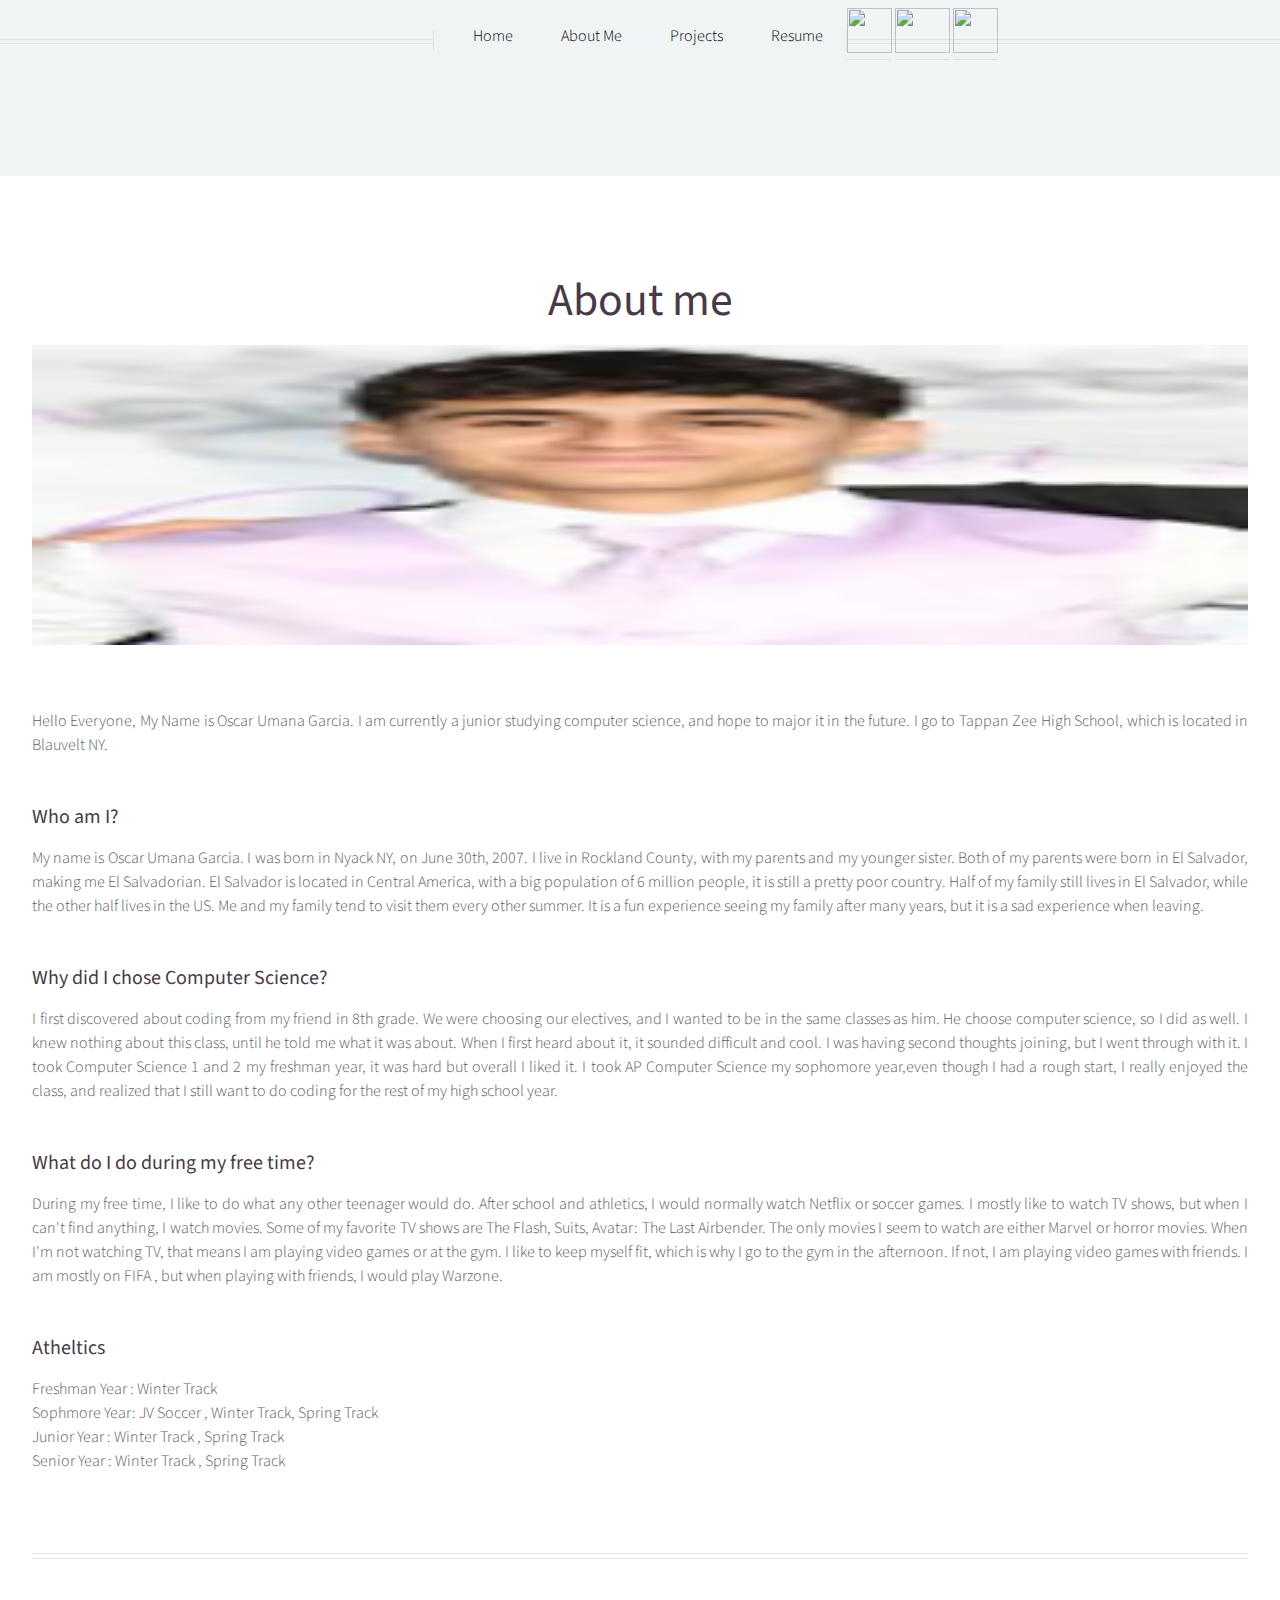
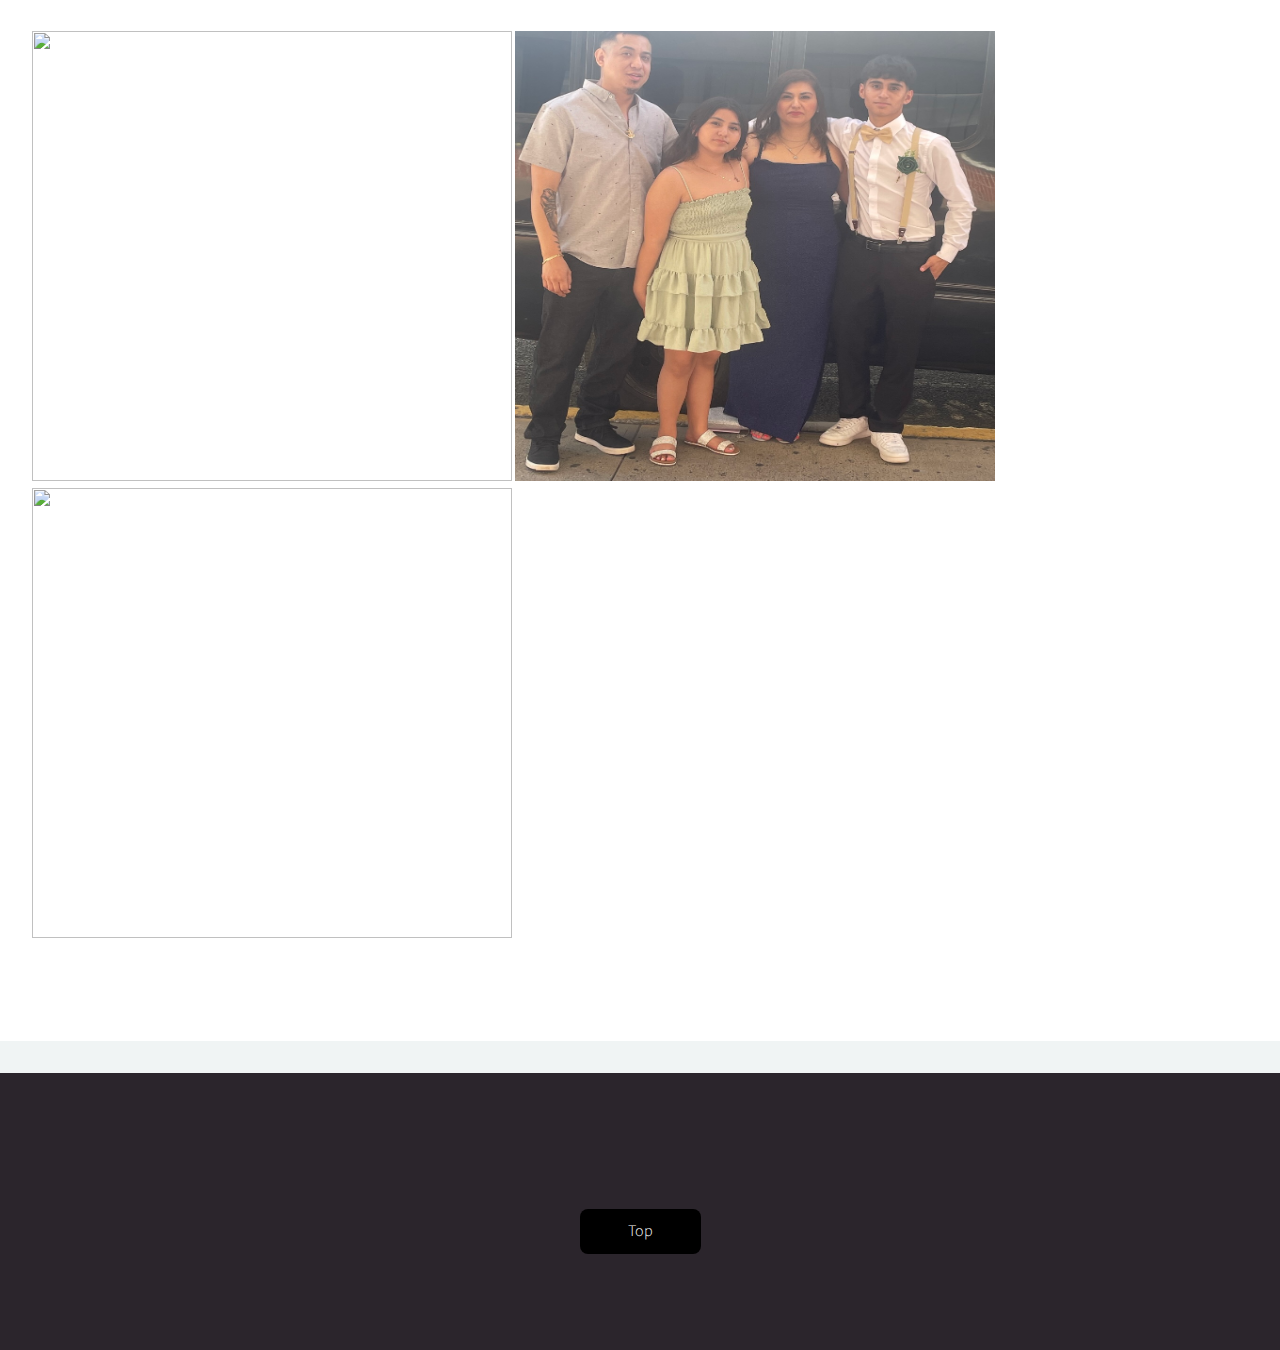
==== commit e8c07724: "Update a.html" ====
--- a/a.html
+++ b/a.html
@@ -69,10 +69,13 @@
 
 							<style>
 								img{
-									float:left;
+									display:inline-block;
+									position:relative;
 								}
 								.p{
-									float:right;
+									display:inline-block;
+									position:relative;
+
 								}
 							</style>
 							
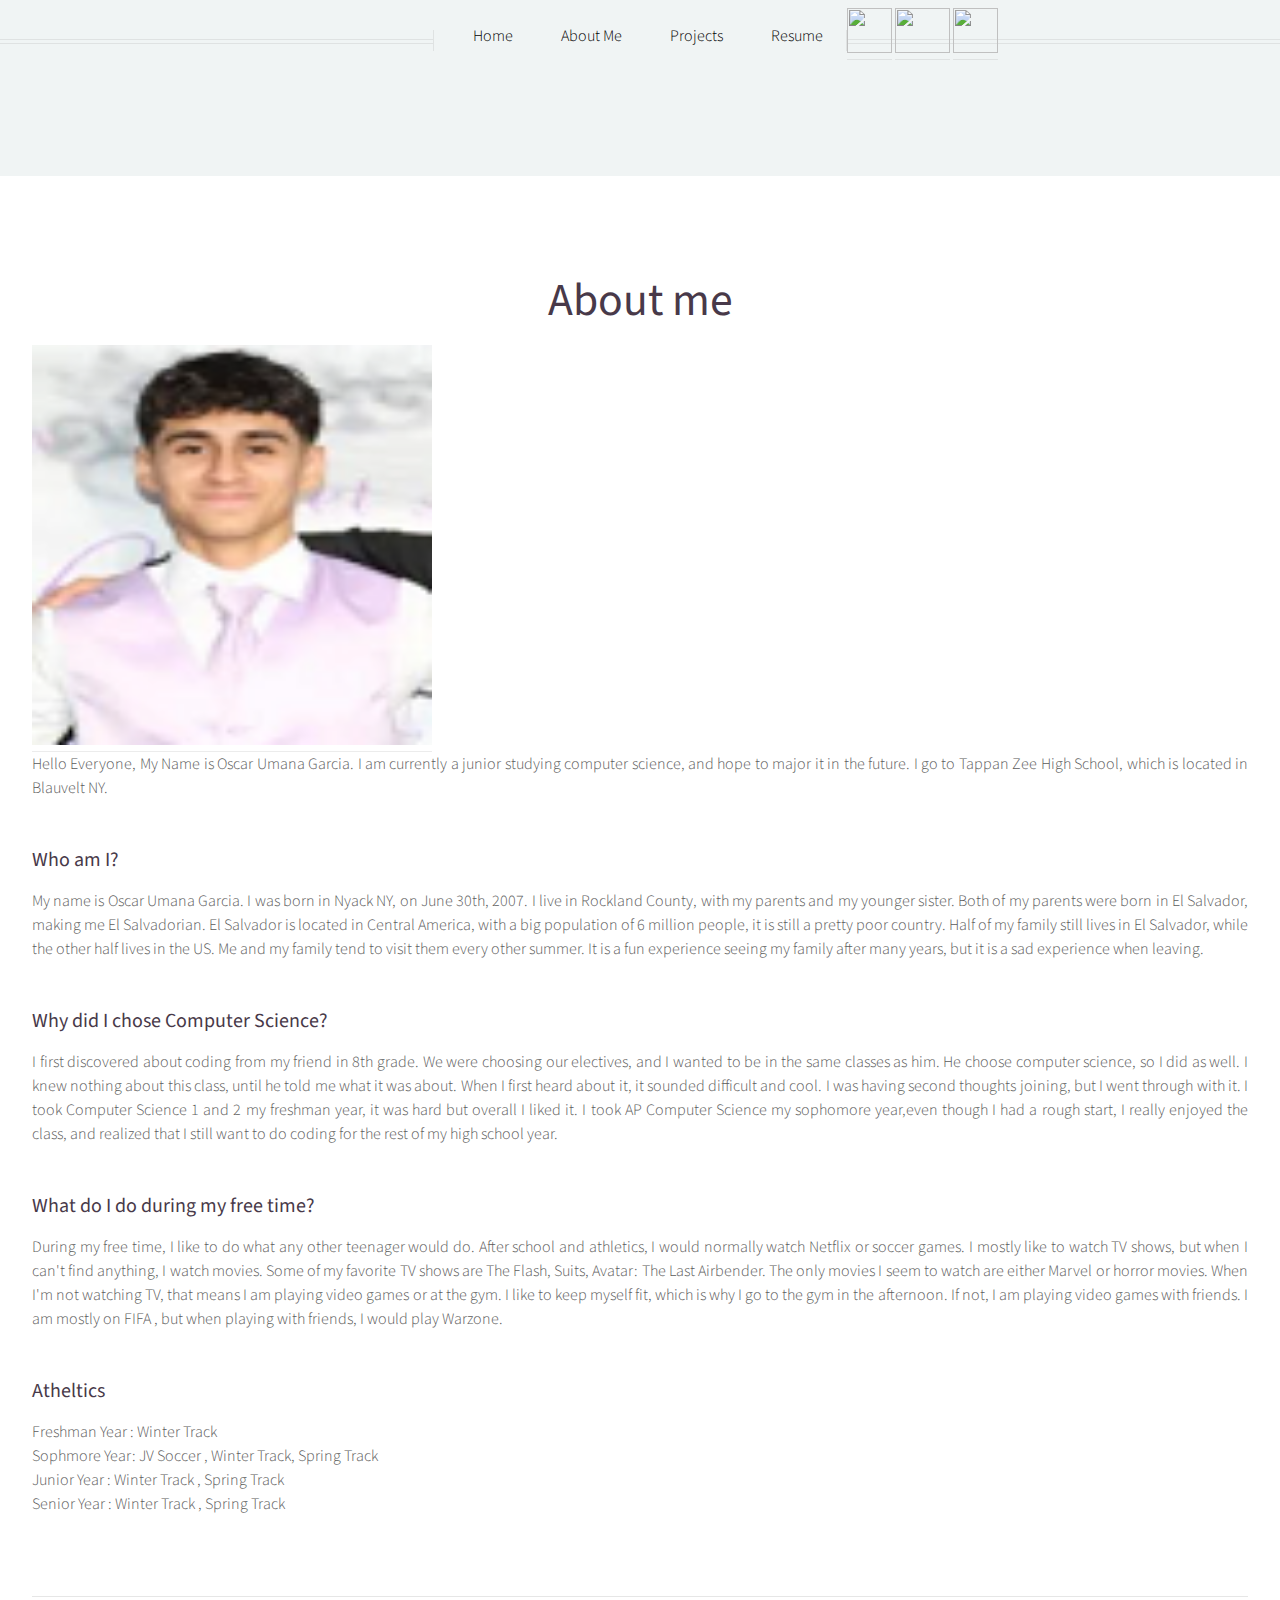
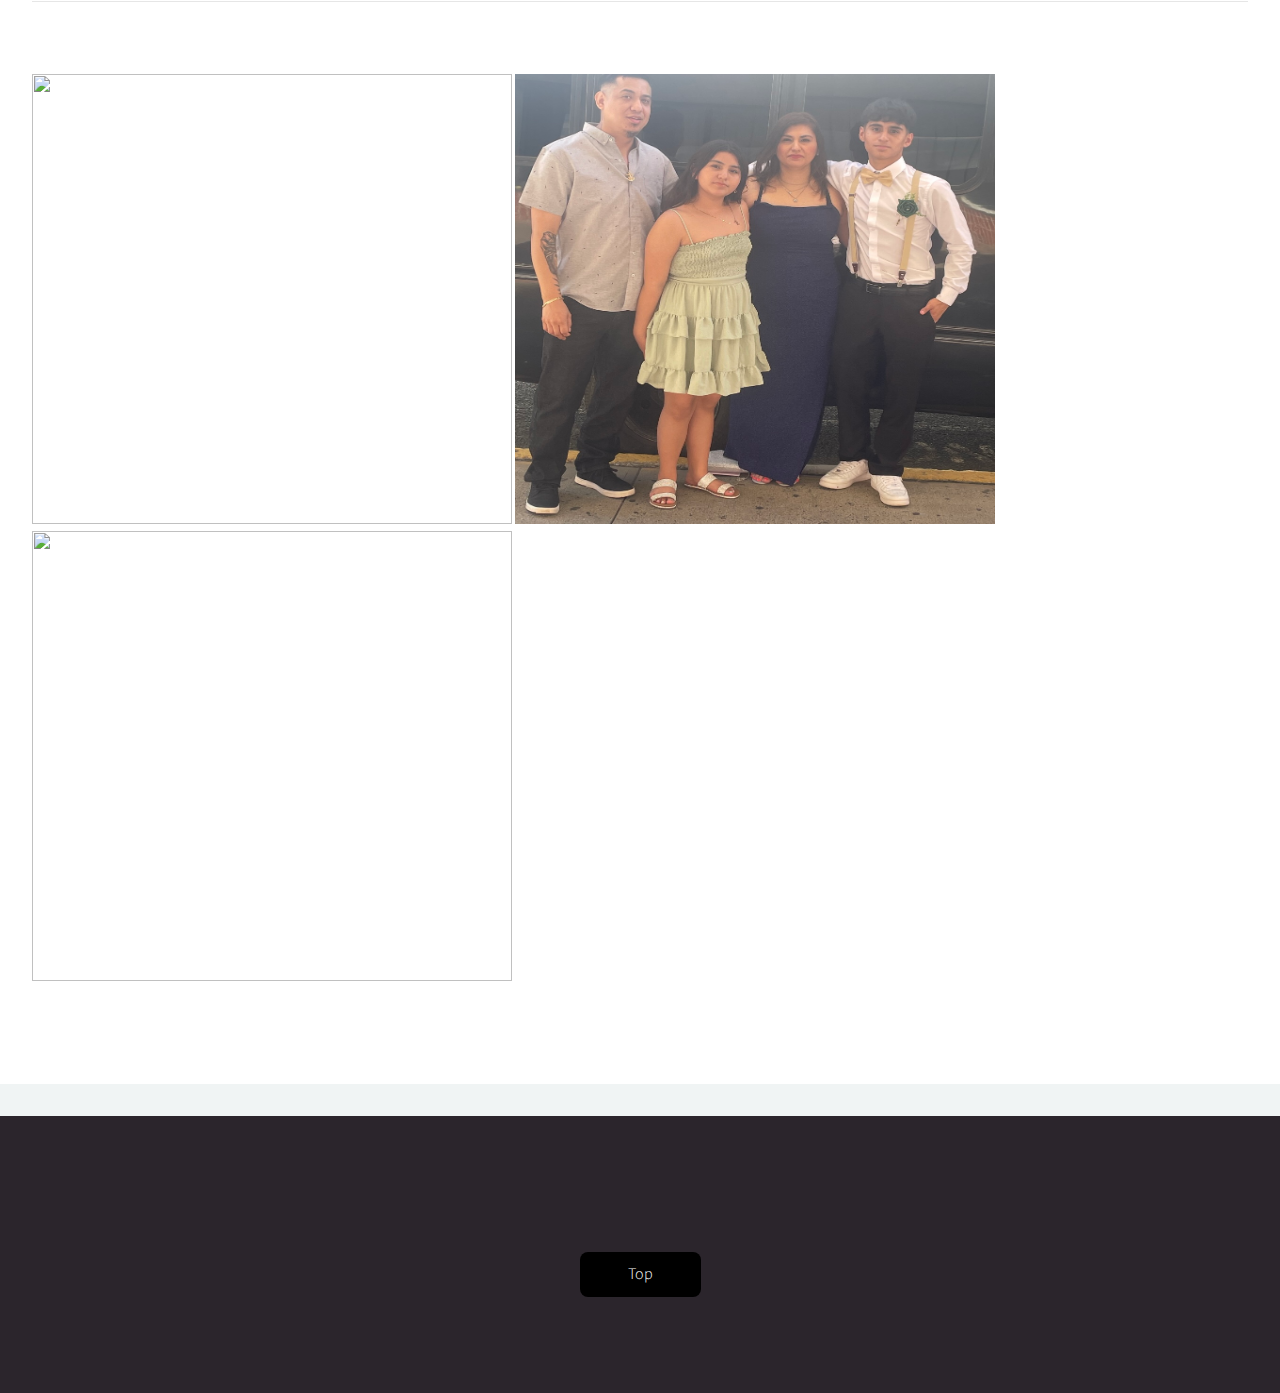
==== commit e43a1fa8: "Update a.html" ====
--- a/a.html
+++ b/a.html
@@ -61,20 +61,24 @@
 								<h2><a href="#">About me</a></h2>
 							</header>
 							<div class="bt">
-								<a href="#" class="image featured"><img src="images/me.png"  height="300"/></a>
-								<p>
-									Hello Everyone, My Name is Oscar Umana Garcia. I am currently a junior studying computer science, and hope to major it in the future. I go to Tappan Zee High School, which is located in Blauvelt NY. 
-								</p>
+								<a href="#" class="image1"><img src="images/me.png"  height="400" width="400"/></a>
 							</div>
 
+							<p>
+								Hello Everyone, My Name is Oscar Umana Garcia. I am currently a junior studying computer science, and hope to major it in the future. I go to Tappan Zee High School, which is located in Blauvelt NY. 
+							</p>
+
 							<style>
-								img{
+								#bt{
 									display:inline-block;
-									position:relative;
+									max-width: 100%;
+									height: auto;
+									left: 0px;
+									right: 0px;
 								}
 								.p{
 									display:inline-block;
-									position:relative;
+									position:right;
 
 								}
 							</style>
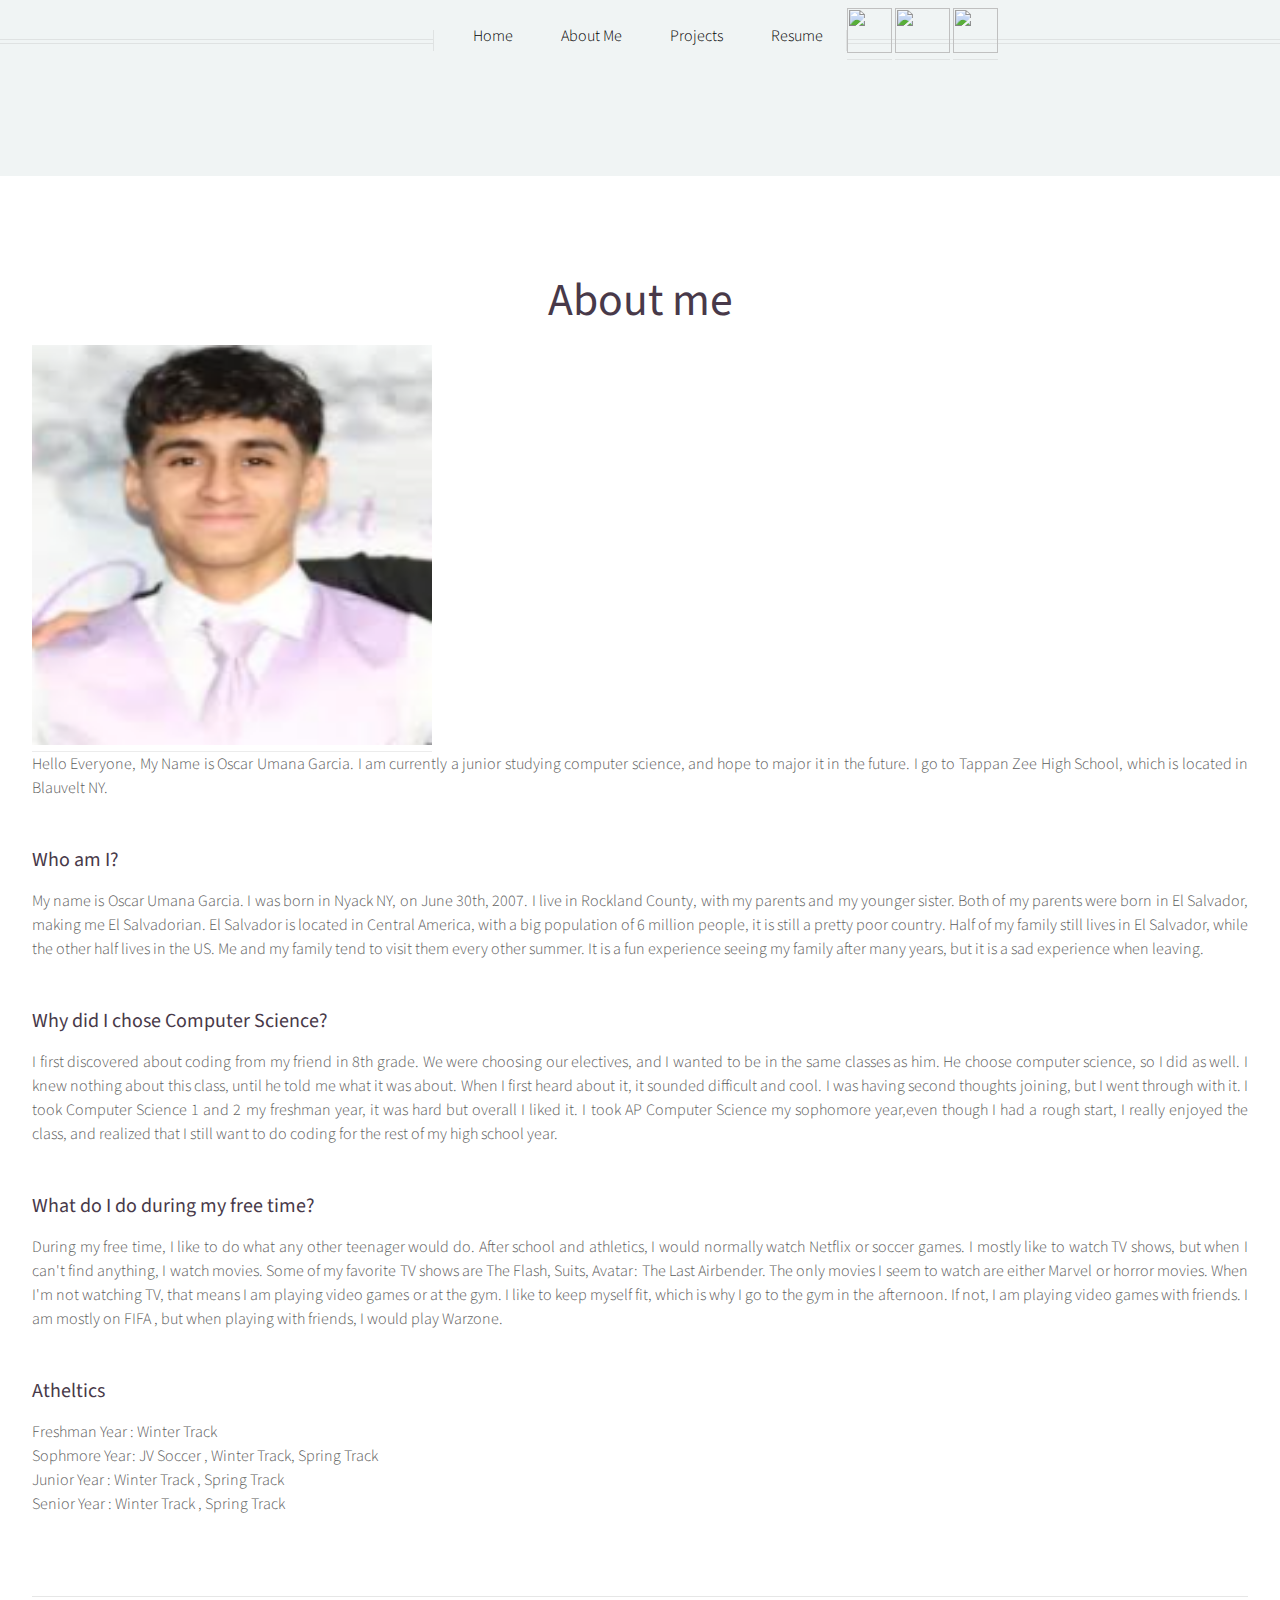
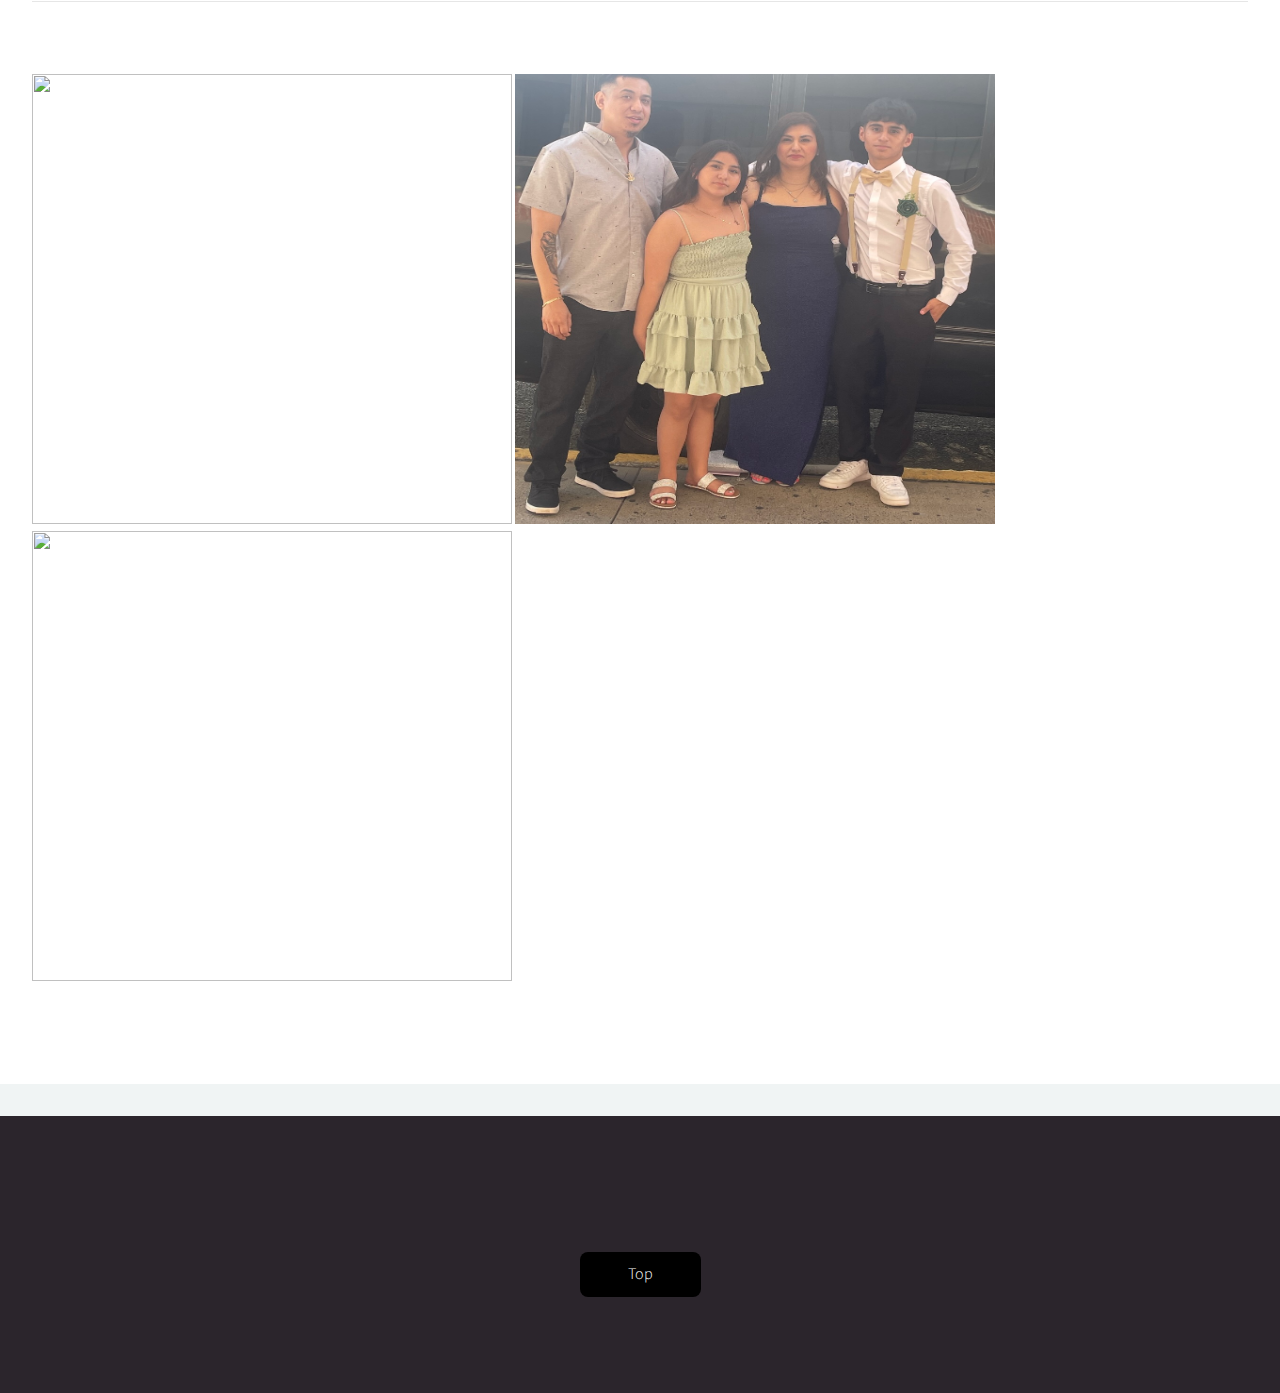
==== commit 03e75579: "Update a.html" ====
--- a/a.html
+++ b/a.html
@@ -61,7 +61,7 @@
 								<h2><a href="#">About me</a></h2>
 							</header>
 							<div class="bt">
-								<a href="#" class="image1"><img src="images/me.png"  height="400" width="400"/></a>
+								<a href="#" class="image1"><img src="images/pol.png"  height="400" width="400"/></a>
 							</div>
 
 							<p>
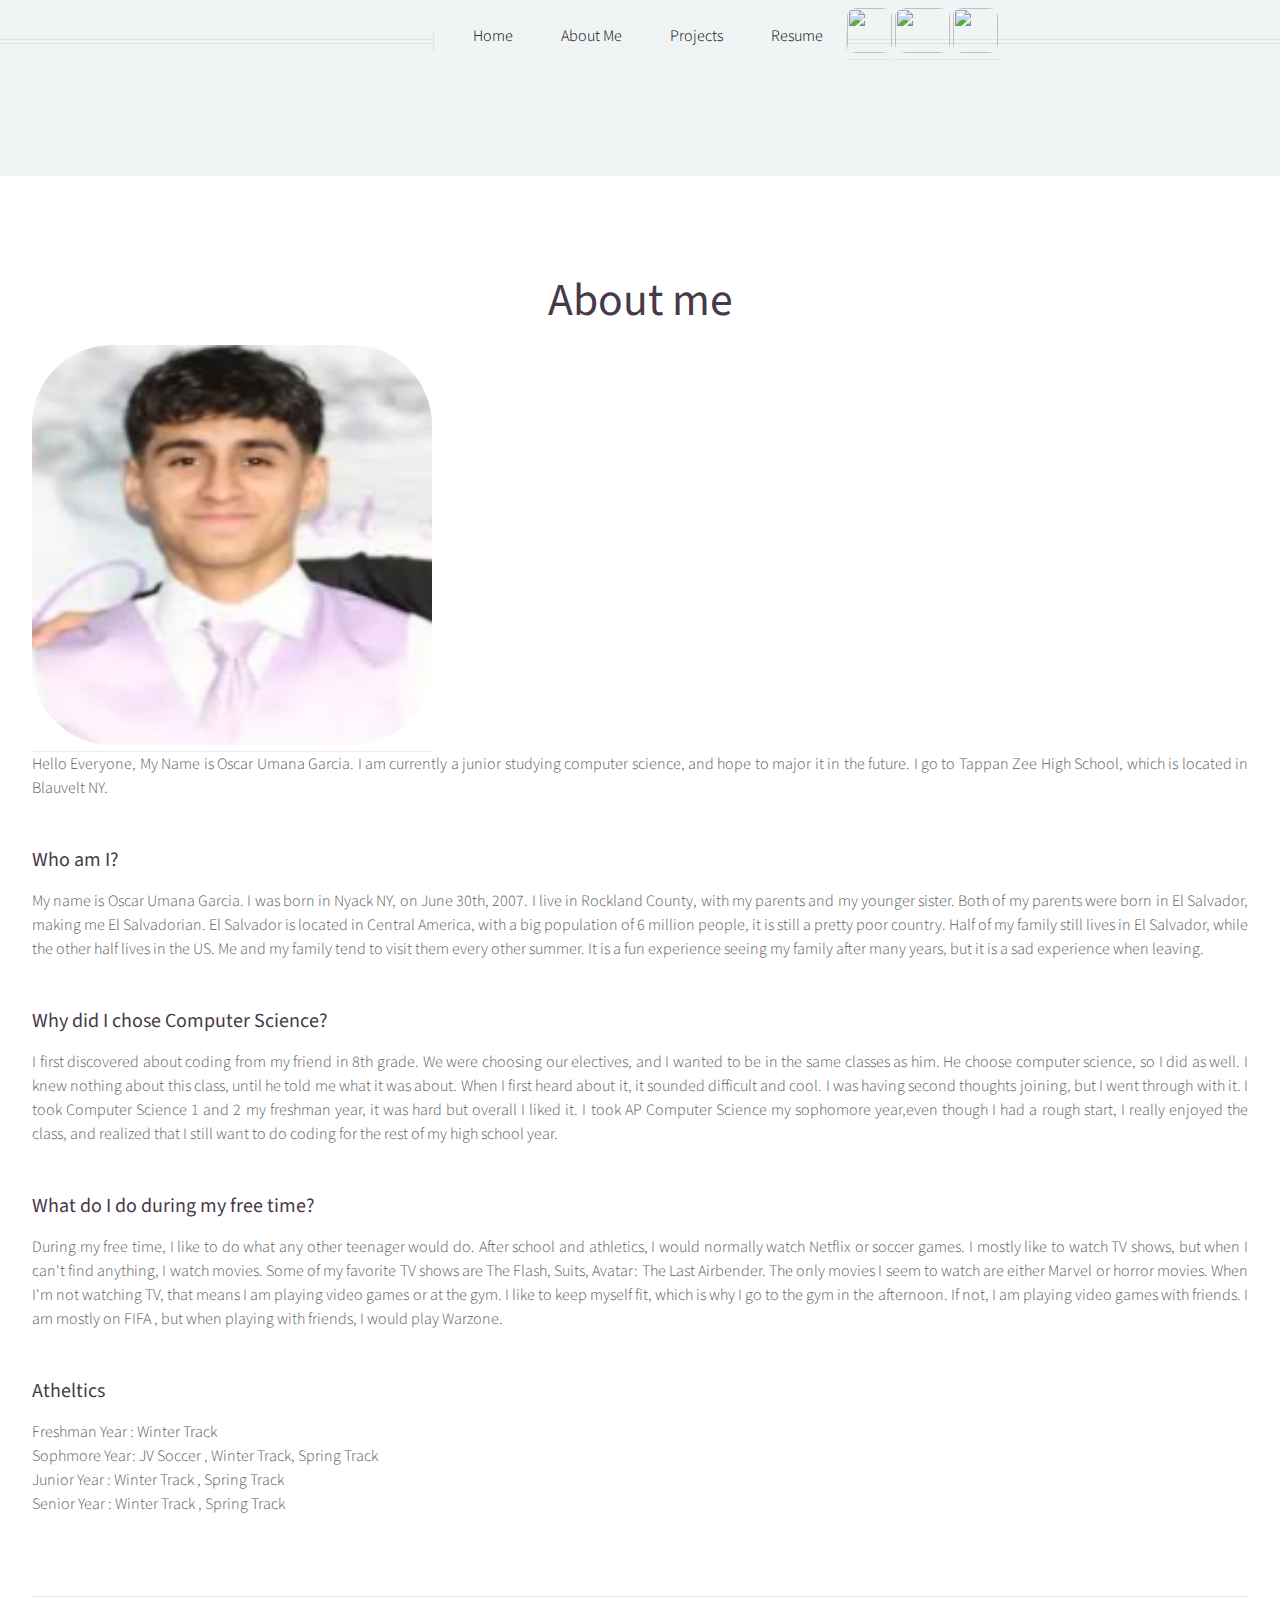
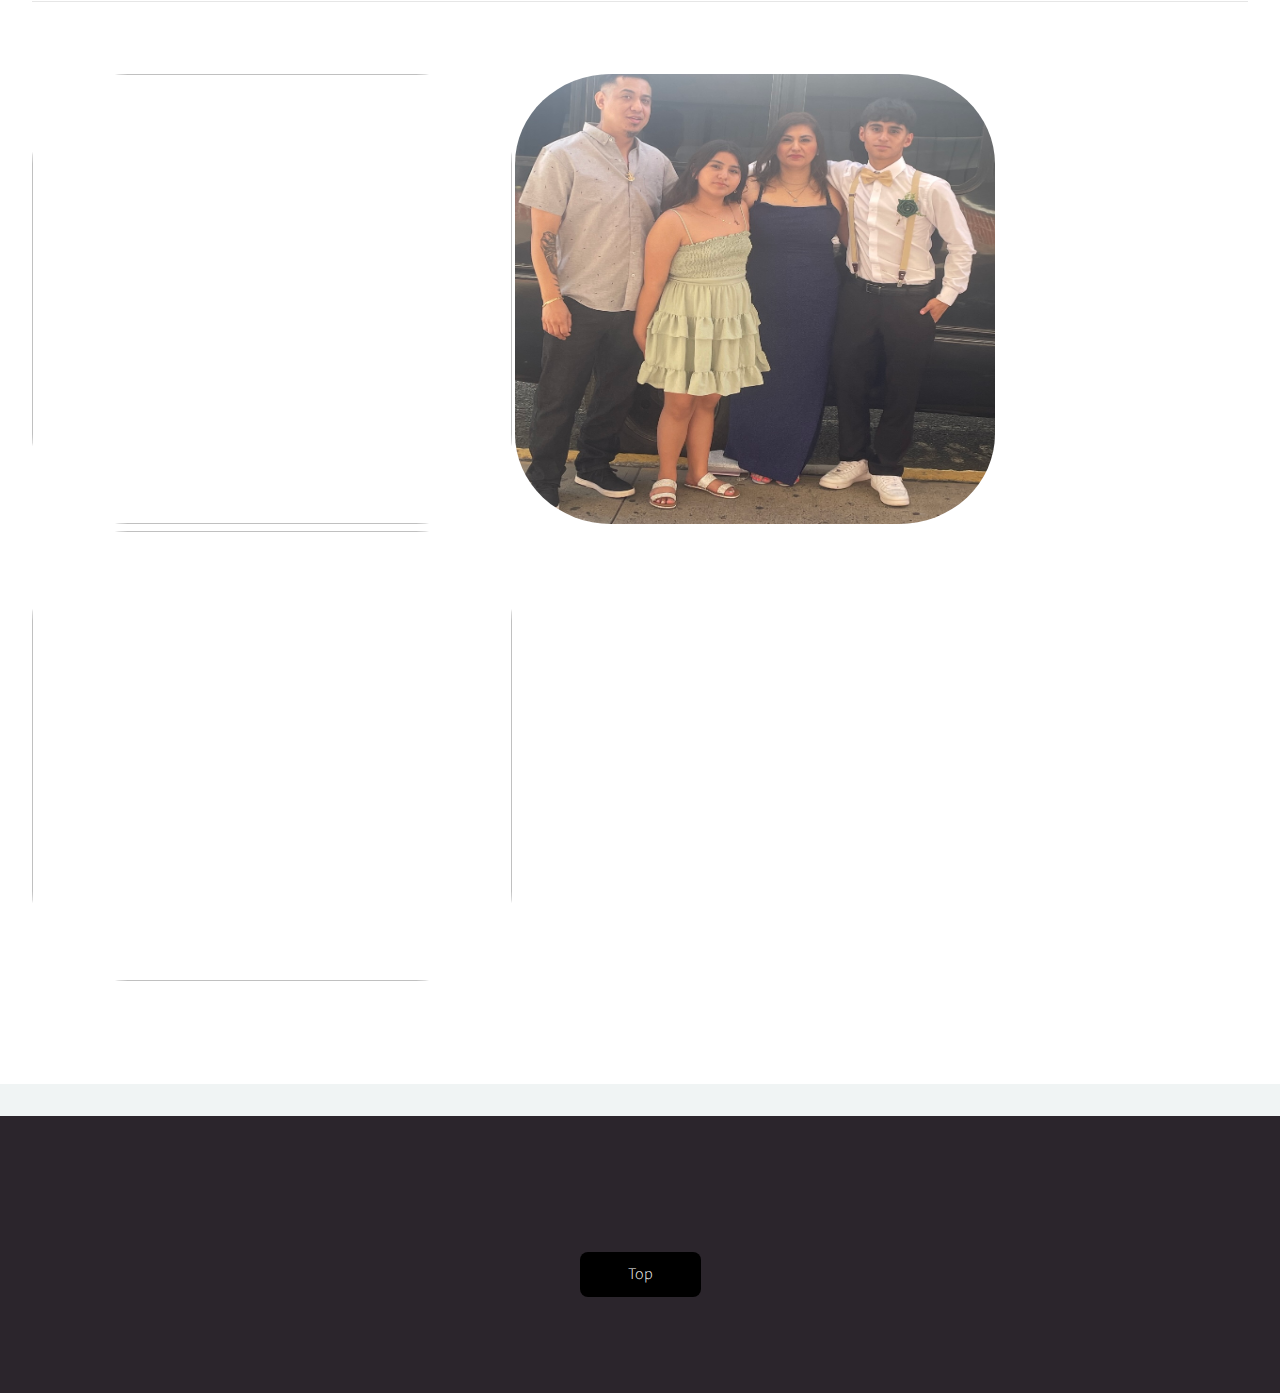
==== commit 5ce963ff: "Update a.html" ====
--- a/a.html
+++ b/a.html
@@ -75,11 +75,14 @@
 									height: auto;
 									left: 0px;
 									right: 0px;
+									image-rendering: pixelated;
+								}
+								img{
+									border-radius:20%;
 								}
 								.p{
 									display:inline-block;
 									position:right;
-
 								}
 							</style>
 							
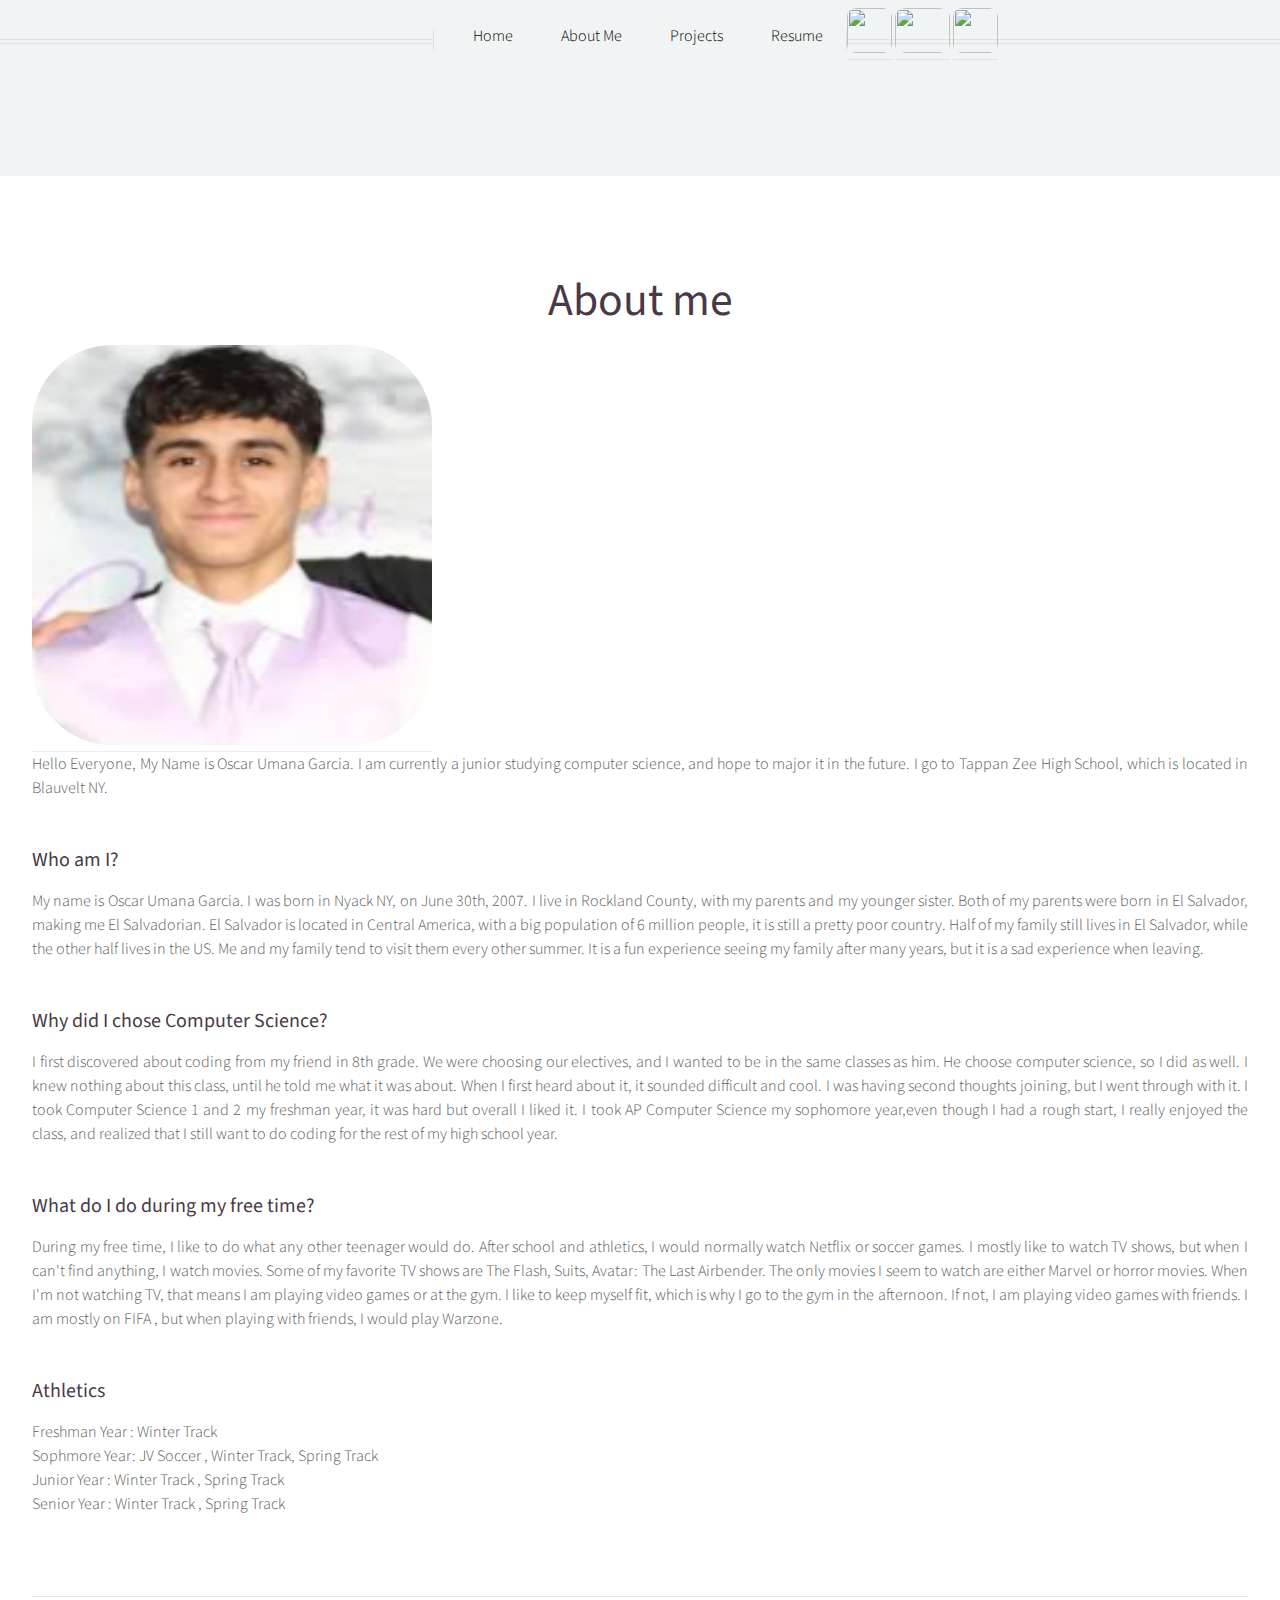
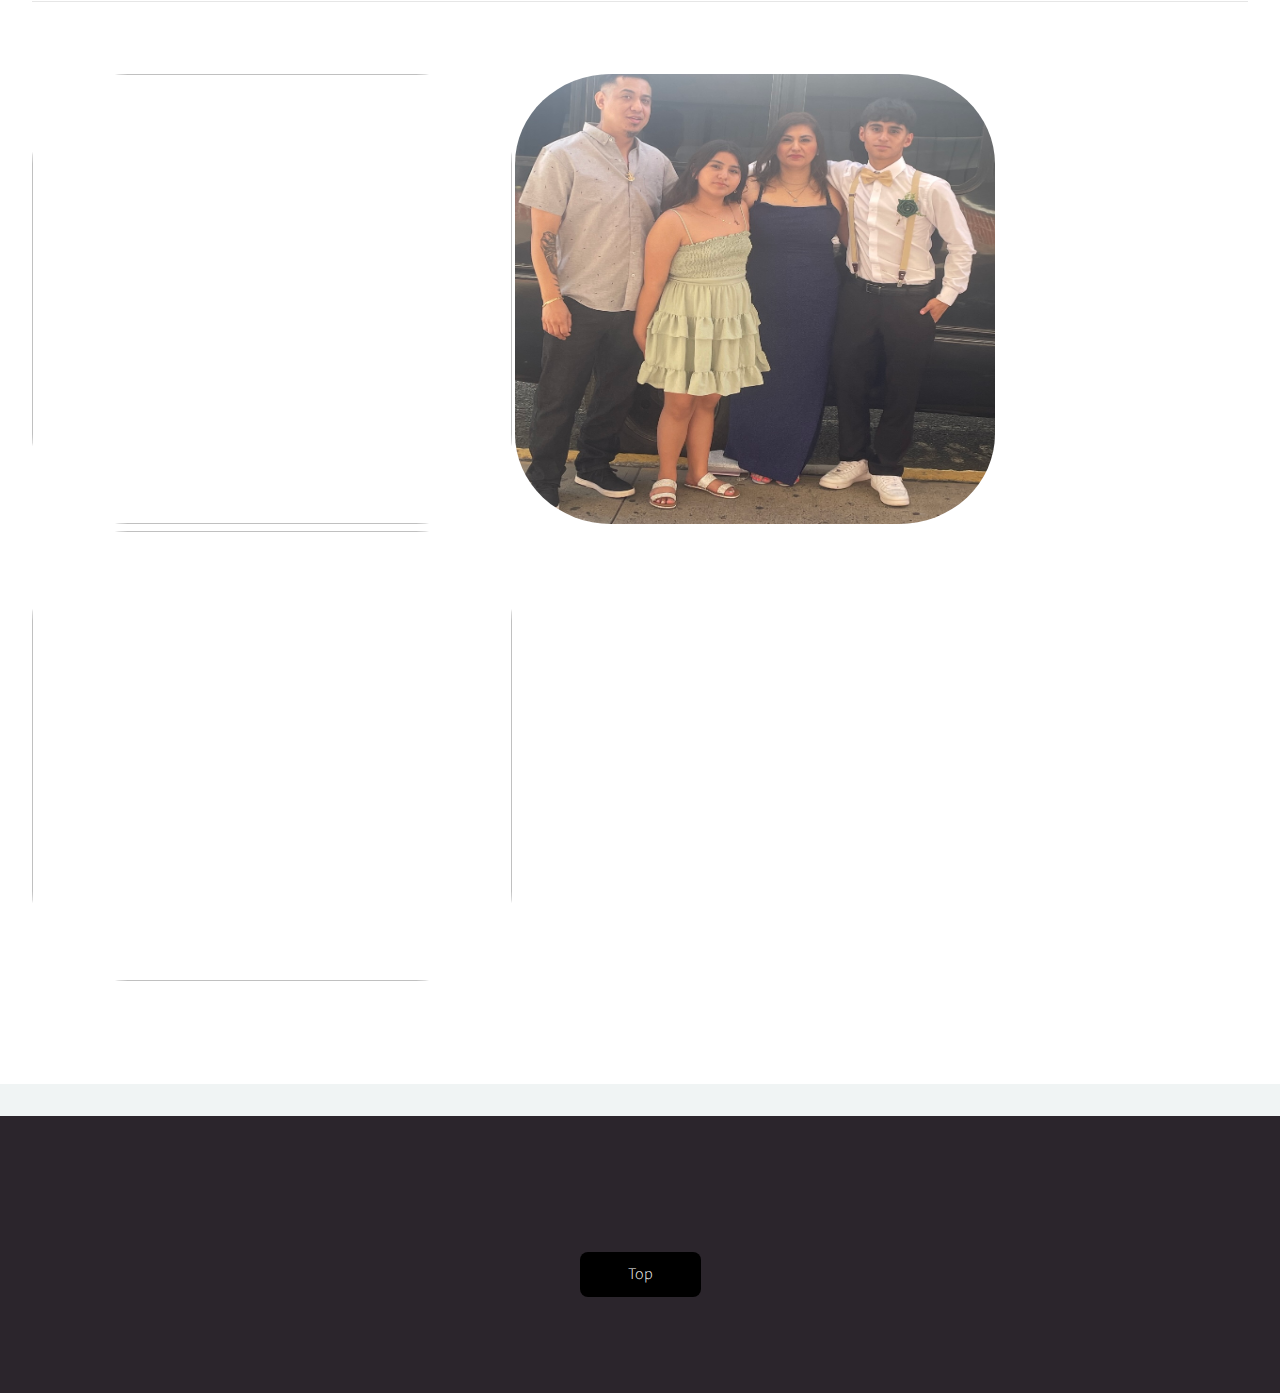
==== commit 196d974f: "Update a.html" ====
--- a/a.html
+++ b/a.html
@@ -25,7 +25,7 @@
 								<li><a href="index.html">Home</a></li>
 								<li><a href="a.html">About Me</a></li>
 								<li><a href="pw.html">Projects</a></li>
-								<li><a href="https://online.flippingbook.com/view/595053201/">Resume</a></li>
+								<li><a href="https://acrobat.adobe.com/id/urn:aaid:sc:VA6C2:a2fb6456-1e31-40ff-9fd7-d51516ea5c27">Resume</a></li>
 							</ul>
 							<div class="inline-block">
 									<a href = "https://github.com/OU4583" target = "_blank"><img src="images/gh.png" width="45" height="45"></a>
@@ -127,7 +127,7 @@
 							</section>
 							<section>
 								<header>
-									<h3>Atheltics</h3>
+									<h3>Athletics</h3>
 								</header>
 								<p>
 									
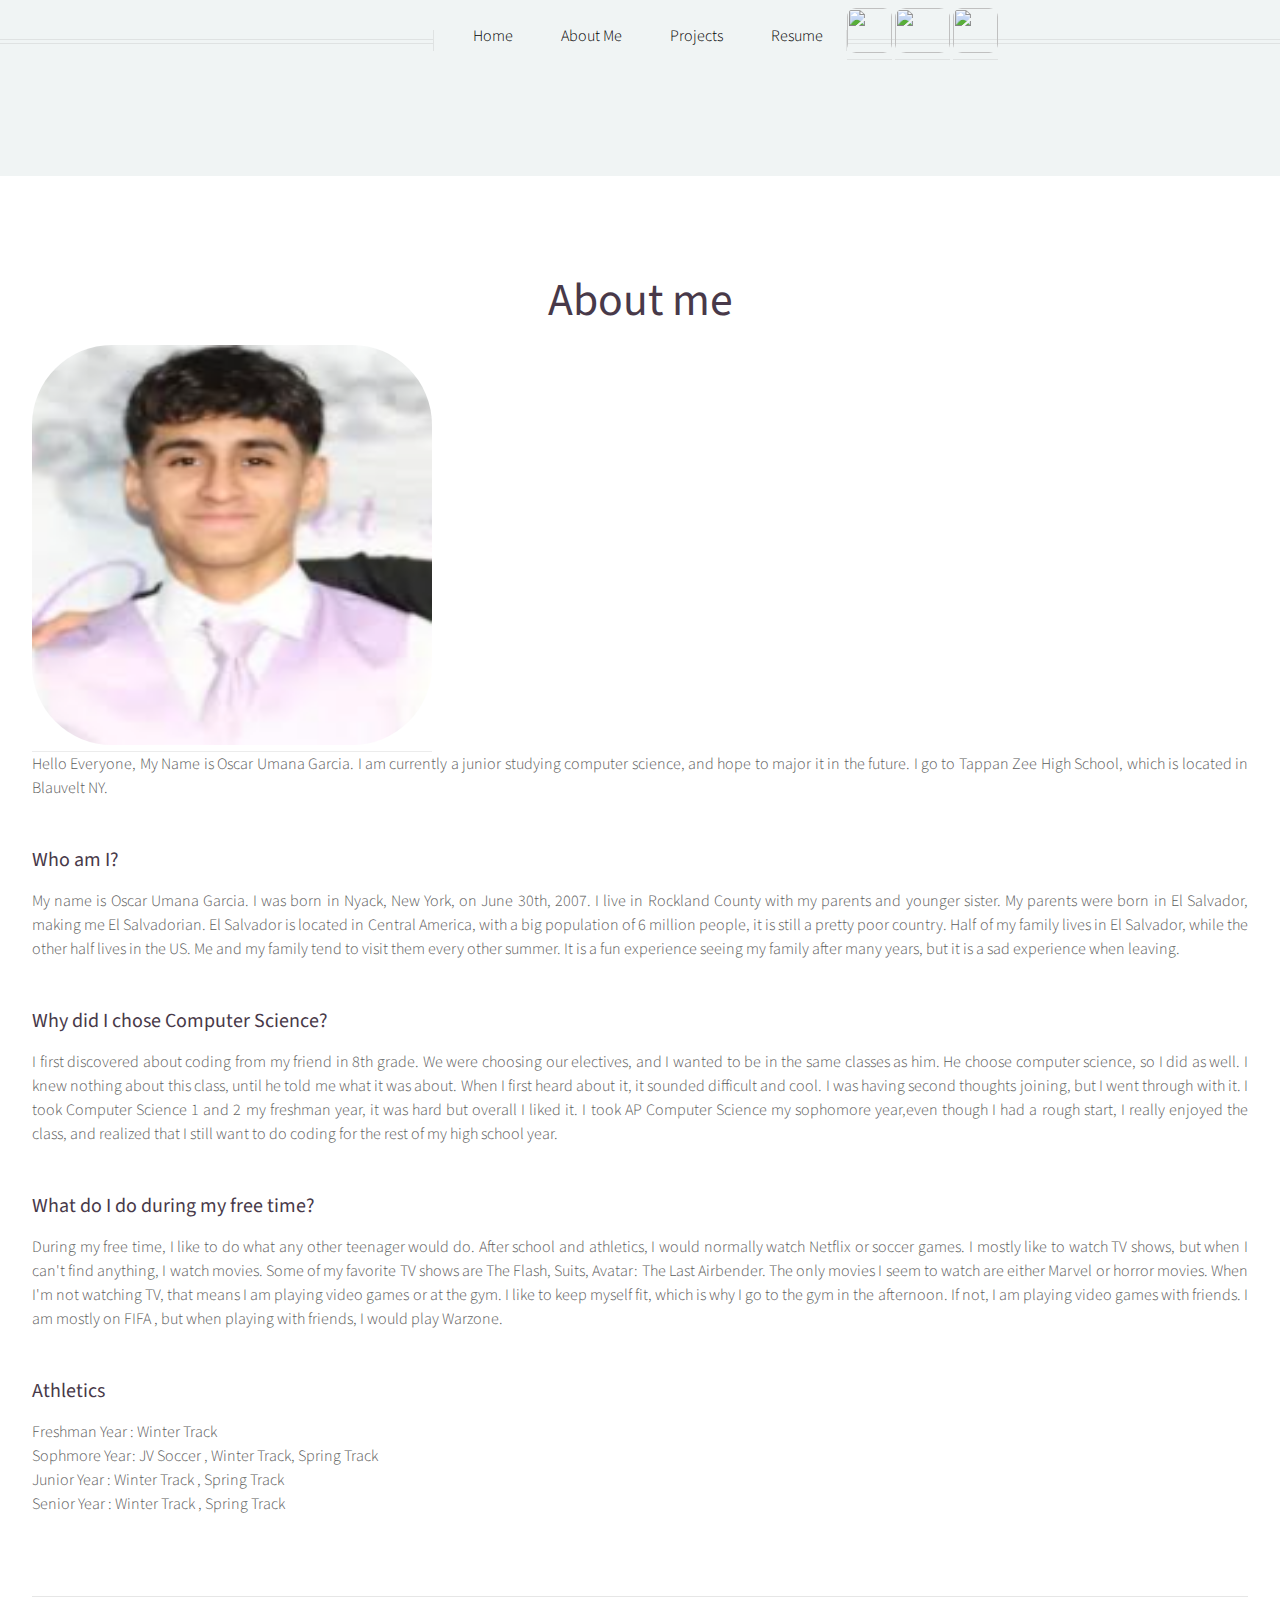
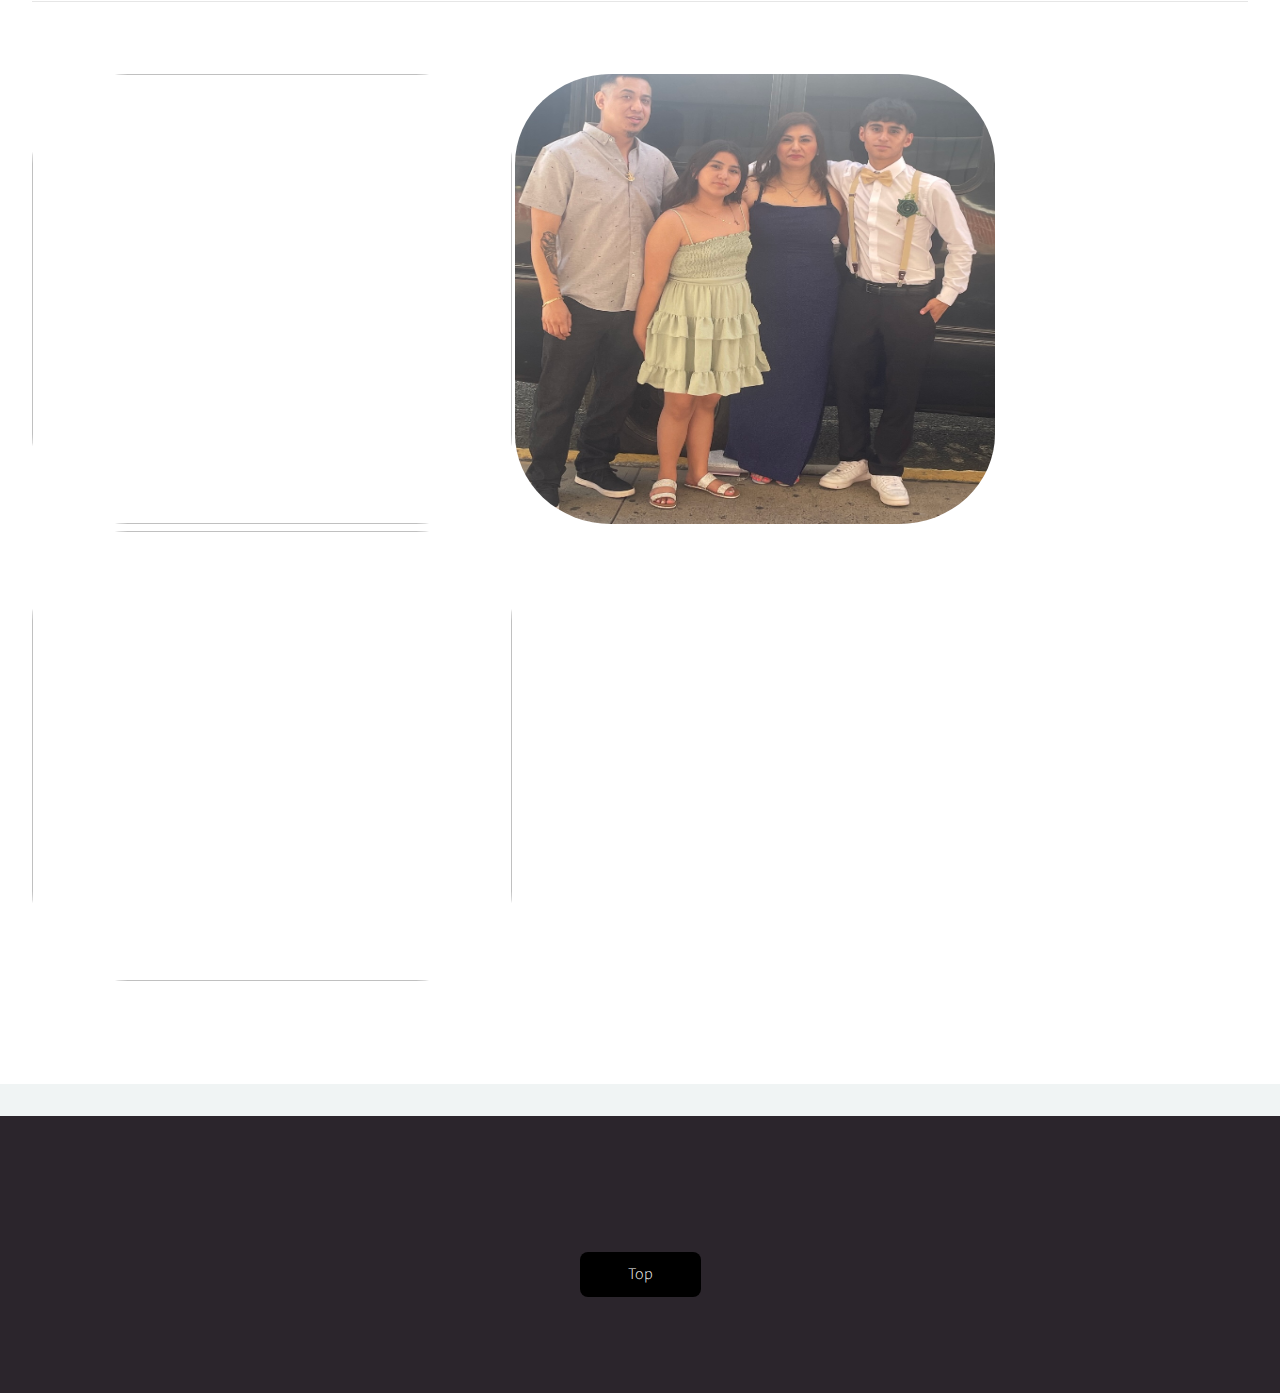
==== commit ad0b1cc7: "Update a.html" ====
--- a/a.html
+++ b/a.html
@@ -91,9 +91,9 @@
 									<h3>Who am I?</h3>
 								</header>
 								<p>
-									My name is Oscar Umana Garcia. I was born in Nyack NY, on June 30th, 2007. I live in Rockland County, with my parents and my younger sister.
-                                    Both of my parents were born in El Salvador, making me El Salvadorian. El Salvador is located in Central America,
-                                    with a big population of 6 million people, it is still a pretty poor country. Half of my family still lives in El Salvador, while the 
+									My name is Oscar Umana Garcia. I was born in Nyack, New York, on June 30th, 2007. I live in Rockland County with my parents and younger sister.
+                                    My parents were born in El Salvador, making me El Salvadorian. El Salvador is located in Central America,
+                                    with a big population of 6 million people, it is still a pretty poor country. Half of my family lives in El Salvador, while the 
                                     other half lives in the US. Me and my family tend to visit them every other summer. It is a fun experience seeing my family after many years,
                                     but it is a sad experience when leaving.
 								</p>
